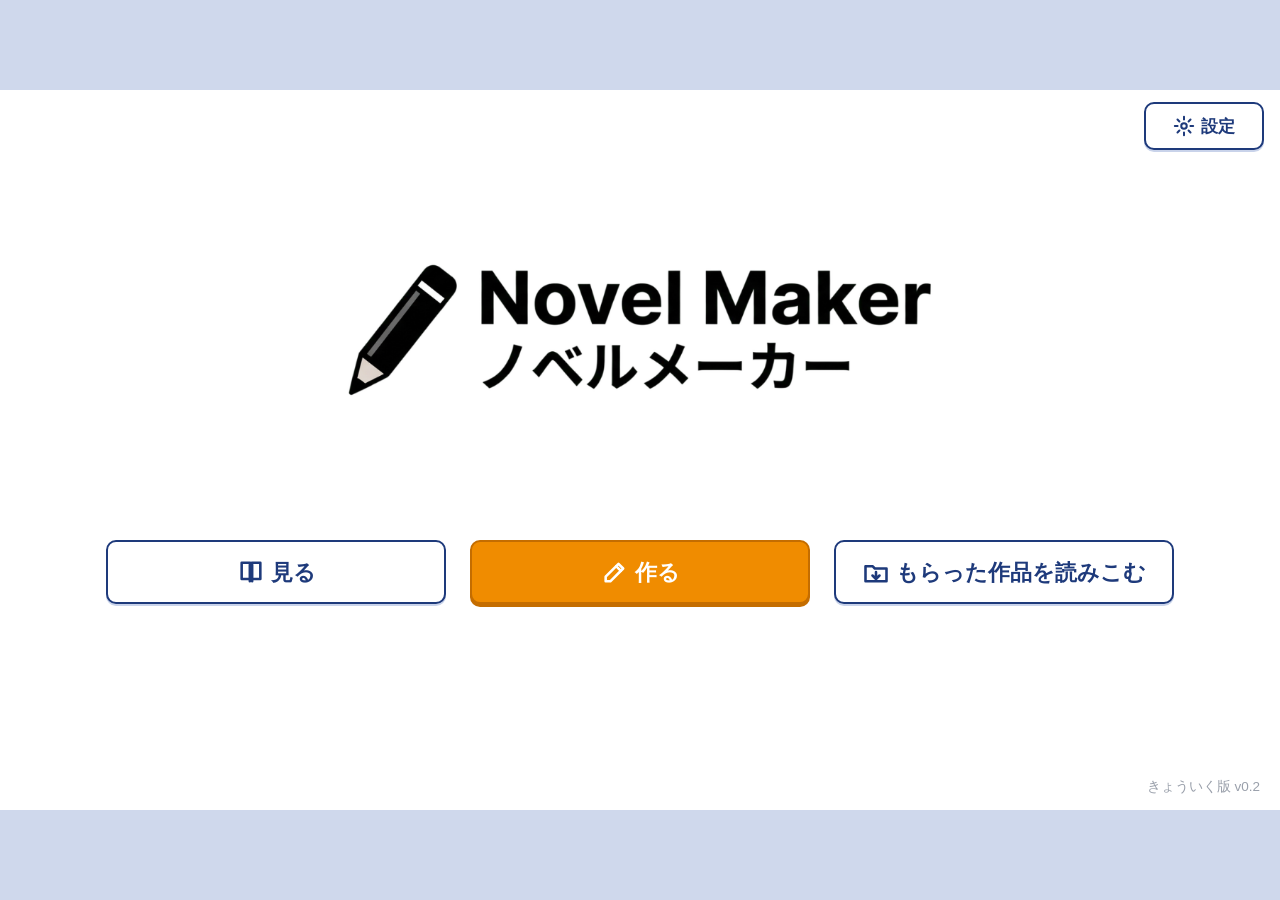
==== novel-maker-edu.html @ 4d8b8684 "サンプルから桃太郎を削除 Co-Authored-By: Claude Opus 5.5 <noreply@anthropic.com> Claude-Session: https://claude." ====
<!DOCTYPE html>
<html lang="ja">
<head>
<meta charset="utf-8">
<meta name="viewport" content="width=device-width,initial-scale=1">
<title>ノベルゲームメーカー きょういく版</title>
<style>
/* yomogi-[1]-400-normal */
@font-face {
  font-family: 'Yomogi';
  font-style: normal;
  font-display: swap;
  font-weight: 400;
  src: url([data-uri]) format('woff2');
  unicode-range: U+1f235-1f23b,U+1f240-1f248,U+1f250-1f251,U+2000b,U+20089-2008a,U+200a2,U+200a4,U+200b0,U+200f5,U+20158,U+201a2,U+20213,U+2032b,U+20371,U+20381,U+203f9,U+2044a,U+20509,U+2053f,U+205b1,U+205d6,U+20611,U+20628,U+206ec,U+2074f,U+207c8,U+20807,U+2083a,U+208b9,U+2090e,U+2097c,U+20984,U+2099d,U+20a64,U+20ad3,U+20b1d,U+20b9f,U+20bb7,U+20d45,U+20d58,U+20de1,U+20e64,U+20e6d,U+20e95,U+20f5f,U+21201,U+2123d,U+21255,U+21274,U+2127b,U+212d7,U+212e4,U+212fd,U+2131b,U+21336,U+21344,U+213c4,U+2146d-2146e,U+215d7,U+21647,U+216b4,U+21706,U+21742,U+218bd,U+219c3,U+21a1a,U+21c56,U+21d2d,U+21d45,U+21d62,U+21d78,U+21d92,U+21d9c,U+21da1,U+21db7,U+21de0,U+21e33-21e34,U+21f1e,U+21f76,U+21ffa,U+2217b,U+22218,U+2231e,U+223ad,U+22609,U+226f3,U+2285b,U+228ab,U+2298f,U+22ab8,U+22b46,U+22b4f-22b50,U+22ba6,U+22c1d,U+22c24,U+22de1,U+22e42,U+22feb,U+231b6,U+231c3-231c4,U+231f5,U+23372,U+233cc,U+233d0,U+233d2-233d3,U+233d5,U+233da,U+233df,U+233e4,U+233fe,U+2344a-2344b,U+23451,U+23465,U+234e4,U+2355a,U+23594,U+235c4,U+23638-2363a,U+23647,U+2370c,U+2371c,U+2373f,U+23763-23764,U+237e7,U+237f1,U+237ff,U+23824,U+2383d,U+23a98,U+23c7f,U+23cbe,U+23cfe,U+23d00,U+23d0e,U+23d40,U+23dd3,U+23df9-23dfa,U+23f7e,U+2404b,U+24096,U+24103,U+241c6,U+241fe,U+242ee,U+243bc,U+243d0,U+24629,U+246a5,U+247f1,U+24896,U+248e9,U+24a4d,U+24b56,U+24b6f,U+24c16,U+24d14,U+24e04,U+24e0e,U+24e37,U+24e6a,U+24e8b,U+24ff2,U+2504a,U+25055,U+25122,U+251a9,U+251cd,U+251e5,U+2521e,U+2524c,U+2542e,U+2548e,U+254d9,U+2550e,U+255a7,U+2567f,U+25771,U+257a9,U+257b4,U+25874,U+259c4,U+259cc,U+259d4,U+25ad7,U+25ae3-25ae4,U+25af1,U+25bb2,U+25c4b,U+25c64,U+25da1,U+25e2e,U+25e56,U+25e62,U+25e65,U+25ec2,U+25ed8;
}

/* yomogi-[2]-400-normal */
@font-face {
  font-family: 'Yomogi';
  font-style: normal;
  font-display: swap;
  font-weight: 400;
  src: url([data-uri]) format('woff2');
  unicode-range: U+ffd7,U+ffda-ffdc,U+ffe0-ffe2,U+ffe4,U+ffe6,U+ffe8-ffee,U+1f100-1f10c,U+1f110-1f16c,U+1f170-1f1ac,U+1f200-1f202,U+1f210-1f234;
}

/* yomogi-[3]-400-normal */
@font-face {
  font-family: 'Yomogi';
  font-style: normal;
  font-display: swap;
  font-weight: 400;
  src: url([data-uri]) format('woff2');
  unicode-range: U+fa10,U+fa12-fa6d,U+fb00-fb04,U+fe10-fe19,U+fe30-fe42,U+fe44-fe52,U+fe54-fe66,U+fe68-fe6b,U+ff02,U+ff04,U+ff07,U+ff51,U+ff5b,U+ff5d,U+ff5f-ff60,U+ff66,U+ff69,U+ff87,U+ffa1-ffbe,U+ffc2-ffc7,U+ffca-ffcf,U+ffd2-ffd6;
}

/* yomogi-[4]-400-normal */
@font-face {
  font-family: 'Yomogi';
  font-style: normal;
  font-display: swap;
  font-weight: 400;
  src: url([data-uri]) format('woff2');
  unicode-range: U+f92d-f959,U+f95b-f9f2,U+f9f4-fa0b,U+fa0e-fa0f;
}

/* yomogi-[5]-400-normal */
@font-face {
  font-family: 'Yomogi';
  font-style: normal;
  font-display: swap;
  font-weight: 400;
  src: url([data-uri]) format('woff2');
  unicode-range: U+9e8b-9e8c,U+9e8e-9e8f,U+9e91-9e92,U+9e95-9e96,U+9e98,U+9e9b,U+9e9d-9e9e,U+9ea4-9ea5,U+9ea8-9eaa,U+9eac-9eb0,U+9eb3-9eb5,U+9eb8,U+9ebc-9ebf,U+9ec3,U+9ec6,U+9ec8,U+9ecb-9ecd,U+9ecf-9ed1,U+9ed4-9ed5,U+9ed8,U+9edb-9ee0,U+9ee4-9ee5,U+9ee7-9ee8,U+9eec-9ef2,U+9ef4-9ef9,U+9efb-9eff,U+9f02-9f03,U+9f07-9f09,U+9f0e-9f12,U+9f14-9f17,U+9f19-9f1b,U+9f1f-9f22,U+9f26,U+9f2a-9f2c,U+9f2f,U+9f31-9f32,U+9f34,U+9f37,U+9f39-9f3a,U+9f3c-9f3f,U+9f41,U+9f43-9f47,U+9f4a,U+9f4e-9f50,U+9f52-9f58,U+9f5a,U+9f5d-9f61,U+9f63,U+9f66-9f6a,U+9f6c-9f73,U+9f75-9f77,U+9f7a,U+9f7d,U+9f7f,U+9f8f-9f92,U+9f94-9f97,U+9f99,U+9f9c-9fa3,U+9fa5,U+9fb4,U+9fbc-9fc2,U+9fc4,U+9fc6,U+9fcc,U+f900-f92c;
}

/* yomogi-[6]-400-normal */
@font-face {
  font-family: 'Yomogi';
  font-style: normal;
  font-display: swap;
  font-weight: 400;
  src: url([data-uri]) format('woff2');
  unicode-range: U+9c3e,U+9c41,U+9c43-9c4a,U+9c4e-9c50,U+9c52-9c54,U+9c56,U+9c58,U+9c5a-9c61,U+9c63,U+9c65,U+9c67-9c6b,U+9c6d-9c6e,U+9c70,U+9c72,U+9c75-9c78,U+9c7a-9c7c,U+9ce6-9ce7,U+9ceb-9cec,U+9cf0,U+9cf2,U+9cf6-9cf7,U+9cf9,U+9d02-9d03,U+9d06-9d09,U+9d0b,U+9d0e,U+9d11-9d12,U+9d15,U+9d17-9d18,U+9d1b-9d1f,U+9d23,U+9d26,U+9d2a-9d2c,U+9d2f-9d30,U+9d32-9d34,U+9d3a,U+9d3c-9d3f,U+9d41-9d48,U+9d4a,U+9d50-9d54,U+9d59,U+9d5d-9d65,U+9d69-9d6c,U+9d6f-9d70,U+9d72-9d73,U+9d76-9d77,U+9d7a-9d7c,U+9d7e,U+9d83-9d84,U+9d86-9d87,U+9d89-9d8a,U+9d8d-9d8e,U+9d92-9d93,U+9d95-9d9a,U+9da1,U+9da4,U+9da9-9dac,U+9dae,U+9db1-9db2,U+9db5,U+9db8-9dbd,U+9dbf-9dc4,U+9dc6-9dc7,U+9dc9-9dca,U+9dcf,U+9dd3-9dd7,U+9dd9-9dda,U+9dde-9de0,U+9de3,U+9de5-9de7,U+9de9,U+9deb,U+9ded-9df0,U+9df3-9df4,U+9df8,U+9dfd-9dfe,U+9e02,U+9e07,U+9e0a,U+9e0d-9e0e,U+9e10-9e12,U+9e15-9e16,U+9e19-9e1f,U+9e75,U+9e79-9e7d,U+9e80-9e85,U+9e87-9e88;
}

/* yomogi-[7]-400-normal */
@font-face {
  font-family: 'Yomogi';
  font-style: normal;
  font-display: swap;
  font-weight: 400;
  src: url([data-uri]) format('woff2');
  unicode-range: U+9ae5-9ae7,U+9ae9,U+9aeb-9aec,U+9aee-9aef,U+9af1-9af5,U+9af7,U+9af9-9afb,U+9afd,U+9aff-9b06,U+9b08-9b09,U+9b0b-9b0e,U+9b10,U+9b12,U+9b16,U+9b18-9b1d,U+9b1f-9b20,U+9b22-9b23,U+9b25-9b2f,U+9b32-9b35,U+9b37,U+9b39-9b3b,U+9b3d,U+9b43-9b44,U+9b48,U+9b4b-9b4f,U+9b51,U+9b55-9b58,U+9b5b,U+9b5e,U+9b61,U+9b63,U+9b65-9b66,U+9b68,U+9b6a-9b6f,U+9b72-9b79,U+9b7f-9b80,U+9b83-9b87,U+9b89-9b8b,U+9b8d,U+9b8f-9b94,U+9b96-9b97,U+9b9a,U+9b9d-9ba0,U+9ba6-9ba7,U+9ba9-9baa,U+9bac,U+9bb0-9bb2,U+9bb4,U+9bb7-9bb9,U+9bbb-9bbc,U+9bbe-9bc1,U+9bc6-9bc8,U+9bca,U+9bce-9bd2,U+9bd4,U+9bd7-9bd8,U+9bdd,U+9bdf,U+9be1-9be5,U+9be7,U+9bea-9beb,U+9bee-9bf3,U+9bf5,U+9bf7-9bfa,U+9bfd,U+9bff-9c00,U+9c02,U+9c04,U+9c06,U+9c08-9c0d,U+9c0f-9c16,U+9c18-9c1e,U+9c21-9c2a,U+9c2d-9c32,U+9c35-9c37,U+9c39-9c3a,U+9c3d;
}

/* yomogi-[8]-400-normal */
@font-face {
  font-family: 'Yomogi';
  font-style: normal;
  font-display: swap;
  font-weight: 400;
  src: url([data-uri]) format('woff2');
  unicode-range: U+98eb,U+98ed-98ee,U+98f0-98f1,U+98f3,U+98f6,U+9902,U+9907-9909,U+9911-9912,U+9914-9918,U+991a-9922,U+9924,U+9926-9927,U+992b-992c,U+992e,U+9931-9935,U+9939-993e,U+9940-9942,U+9945-9949,U+994b-994e,U+9950-9952,U+9954-9955,U+9958-9959,U+995b-995c,U+995e-9960,U+9963,U+9997-9998,U+999b,U+999d-999f,U+99a3,U+99a5-99a6,U+99a8,U+99ad-99ae,U+99b0-99b2,U+99b5,U+99b9-99ba,U+99bc-99bd,U+99bf,U+99c1,U+99c3,U+99c8-99c9,U+99d1,U+99d3-99d5,U+99d8-99df,U+99e1-99e2,U+99e7,U+99ea-99ee,U+99f0-99f2,U+99f4-99f5,U+99f8-99f9,U+99fb-99fe,U+9a01-9a05,U+9a08,U+9a0a-9a0c,U+9a0f-9a11,U+9a16,U+9a1a,U+9a1e,U+9a20,U+9a22-9a24,U+9a27,U+9a2b,U+9a2d-9a2e,U+9a31,U+9a33,U+9a35-9a38,U+9a3e,U+9a40-9a45,U+9a47,U+9a4a-9a4e,U+9a51-9a52,U+9a54-9a58,U+9a5b,U+9a5d,U+9a5f,U+9a62,U+9a64-9a65,U+9a69-9a6c,U+9aaa,U+9aac-9ab0,U+9ab2,U+9ab4-9ab7,U+9ab9,U+9abb-9ac1,U+9ac3,U+9ac6,U+9ac8,U+9ace-9ad3,U+9ad5-9ad7,U+9adb-9adc,U+9ade-9ae0,U+9ae2-9ae4;
}

/* yomogi-[9]-400-normal */
@font-face {
  font-family: 'Yomogi';
  font-style: normal;
  font-display: swap;
  font-weight: 400;
  src: url([data-uri]) format('woff2');
  unicode-range: U+971d,U+9721-9724,U+9728,U+972a,U+9730-9731,U+9733,U+9736,U+9738-9739,U+973b,U+973d-973e,U+9741-9744,U+9746-974a,U+974d-974f,U+9751,U+9755,U+9757-9758,U+975a-975c,U+9760-9761,U+9763-9764,U+9766-9768,U+976a-976b,U+976e,U+9771,U+9773,U+9776-977d,U+977f-9781,U+9785-9786,U+9789,U+978b,U+978f-9790,U+9795-9797,U+9799-979a,U+979c,U+979e-97a0,U+97a2-97a3,U+97a6,U+97a8,U+97ab-97ac,U+97ae,U+97b1-97b6,U+97b8-97ba,U+97bc,U+97be-97bf,U+97c1,U+97c3-97ce,U+97d0-97d1,U+97d4,U+97d7-97d9,U+97db-97de,U+97e0-97e1,U+97e4,U+97e6,U+97ed-97ef,U+97f1-97f2,U+97f4-97f8,U+97fa,U+9804,U+9807,U+980a,U+980c-980f,U+9814,U+9816-9817,U+9819-981a,U+981c,U+981e,U+9820-9821,U+9823-9826,U+982b,U+982e-9830,U+9832-9835,U+9837,U+9839,U+983d-983e,U+9844,U+9846-9847,U+984a-984b,U+984f,U+9851-9853,U+9856-9857,U+9859-985b,U+9862-9863,U+9865-9866,U+986a-986c,U+986f-9871,U+9873-9875,U+98aa-98ab,U+98ad-98ae,U+98b0-98b1,U+98b4,U+98b6-98b8,U+98ba-98bc,U+98bf,U+98c2-98c8,U+98cb-98cc,U+98ce,U+98dc,U+98de,U+98e0-98e1,U+98e3,U+98e5-98e7,U+98e9-98ea;
}

/* yomogi-[10]-400-normal */
@font-face {
  font-family: 'Yomogi';
  font-style: normal;
  font-display: swap;
  font-weight: 400;
  src: url([data-uri]) format('woff2');
  unicode-range: U+944a,U+944c,U+9452-9453,U+9455,U+9459-945c,U+945e-9463,U+9468,U+946a-946b,U+946d-9472,U+9475,U+9477,U+947c-947f,U+9481,U+9483-9485,U+9578-9579,U+957e-957f,U+9582,U+9584,U+9586-9588,U+958a,U+958c-958f,U+9592,U+9594,U+9596,U+9598-9599,U+959d-95a1,U+95a4,U+95a6-95a9,U+95ab-95ad,U+95b1,U+95b4,U+95b6,U+95b9-95bf,U+95c3,U+95c6,U+95c8-95cd,U+95d0-95d6,U+95d9-95da,U+95dc-95e2,U+95e4-95e6,U+95e8,U+961d-961e,U+9621-9622,U+9624-9626,U+9628,U+962c,U+962e-962f,U+9631,U+9633-9634,U+9637-963a,U+963c-963d,U+9641-9642,U+964b-964c,U+964f,U+9652,U+9654,U+9656-9658,U+965c-965f,U+9661,U+9666,U+966a,U+966c,U+966e,U+9672,U+9674,U+9677,U+967b-967c,U+967e-967f,U+9681-9684,U+9689,U+968b,U+968d,U+9691,U+9695-9698,U+969a,U+969d,U+969f,U+96a4-96aa,U+96ae-96b4,U+96b6,U+96b8-96bb,U+96bd,U+96c1,U+96c9-96cb,U+96cd-96ce,U+96d2,U+96d5-96d6,U+96d8-96da,U+96dc-96df,U+96e9,U+96ef,U+96f1,U+96f9-96fa,U+9702-9706,U+9708-9709,U+970d-970f,U+9711,U+9713-9714,U+9716,U+9719-971b;
}

/* yomogi-[11]-400-normal */
@font-face {
  font-family: 'Yomogi';
  font-style: normal;
  font-display: swap;
  font-weight: 400;
  src: url([data-uri]) format('woff2');
  unicode-range: U+92bc-92bd,U+92bf-92c3,U+92c5-92c8,U+92cb-92d0,U+92d2-92d3,U+92d5,U+92d7-92d9,U+92dc-92dd,U+92df-92e1,U+92e3-92e5,U+92e7-92ea,U+92ec,U+92ee,U+92f0,U+92f2,U+92f7-92fb,U+92ff-9300,U+9302,U+9304,U+9308,U+930d,U+930f-9311,U+9314-9315,U+9318-931a,U+931c-931f,U+9321-9325,U+9327-932b,U+932e,U+9333-9337,U+933a-933b,U+9344,U+9347-934a,U+934d,U+9350-9352,U+9354-9358,U+935a,U+935c,U+935e,U+9360,U+9364-9365,U+9367,U+9369-936d,U+936f-9371,U+9373-9374,U+9376,U+937a,U+937d-9382,U+9388,U+938a-938b,U+938d,U+938f,U+9392,U+9394-9395,U+9397-9398,U+939a-939b,U+939e,U+93a1,U+93a3-93a4,U+93a6,U+93a8-93a9,U+93ab-93ad,U+93b0,U+93b4-93b6,U+93b9-93bb,U+93c1,U+93c3-93cd,U+93d0-93d1,U+93d3,U+93d6-93d9,U+93dc-93df,U+93e2,U+93e4-93e8,U+93f1,U+93f5,U+93f7-93fb,U+93fd,U+9401-9404,U+9407-9409,U+940d-9410,U+9413-9417,U+9419-941a,U+941f,U+9421,U+942b,U+942e-942f,U+9431-9434,U+9436,U+9438,U+943a-943b,U+943d,U+943f,U+9441,U+9443-9445,U+9448;
}

/* yomogi-[12]-400-normal */
@font-face {
  font-family: 'Yomogi';
  font-style: normal;
  font-display: swap;
  font-weight: 400;
  src: url([data-uri]) format('woff2');
  unicode-range: U+9143,U+9146-914c,U+914f,U+9153,U+9156-915b,U+9161,U+9163-9165,U+9167,U+9169,U+916d,U+9172-9174,U+9179-917b,U+9181-9183,U+9185-9187,U+9189-918b,U+918e,U+9191,U+9193-9195,U+9197-9198,U+919e,U+91a1-91a2,U+91a6,U+91a8,U+91aa-91b6,U+91ba-91bd,U+91bf-91c6,U+91c9,U+91cb,U+91d0,U+91d3-91d4,U+91d6-91d7,U+91d9-91db,U+91de-91df,U+91e1,U+91e4-91e6,U+91e9-91ea,U+91ec-91f1,U+91f5-91f7,U+91f9,U+91fb-91fd,U+91ff-9201,U+9204-9207,U+9209-920a,U+920c,U+920e,U+9210-9218,U+921c-921e,U+9223-9226,U+9228-9229,U+922c,U+922e-9230,U+9233,U+9235-923a,U+923c,U+923e-9240,U+9242-9243,U+9245-924b,U+924d-9251,U+9256-925a,U+925c-925e,U+9260-9261,U+9264-9269,U+926e-9270,U+9275-9279,U+927b-927f,U+9288-928a,U+928d-928e,U+9291-9293,U+9295-9297,U+9299,U+929b-929c,U+929f-92a0,U+92a4-92a5,U+92a7-92a8,U+92ab,U+92af,U+92b2-92b3,U+92b6-92bb;
}

/* yomogi-[13]-400-normal */
@font-face {
  font-family: 'Yomogi';
  font-style: normal;
  font-display: swap;
  font-weight: 400;
  src: url([data-uri]) format('woff2');
  unicode-range: U+8f52-8f55,U+8f57-8f58,U+8f5c-8f5e,U+8f61-8f66,U+8f9c-8f9d,U+8f9f-8fa2,U+8fa4-8fa8,U+8fad-8faf,U+8fb4-8fb8,U+8fbe,U+8fc0-8fc2,U+8fc6,U+8fc8,U+8fca-8fcb,U+8fcd,U+8fd0,U+8fd2-8fd3,U+8fd5,U+8fda,U+8fe0,U+8fe2-8fe5,U+8fe8-8fea,U+8fed-8fef,U+8ff1,U+8ff4-8ff6,U+8ff8-8ffb,U+8ffe,U+9002,U+9004-9005,U+9008,U+900b-900e,U+9011,U+9013,U+9015-9016,U+9018,U+901b,U+901e,U+9021,U+9027-902a,U+902c-902d,U+902f,U+9033-9037,U+9039,U+903c,U+903e-903f,U+9041,U+9043-9044,U+9049,U+904c,U+904f-9052,U+9056,U+9058,U+905b-905e,U+9062,U+9066-9068,U+906c,U+906f-9070,U+9072,U+9074,U+9076,U+9079,U+9080-9083,U+9085,U+9087-9088,U+908b-908c,U+908e-9090,U+9095,U+9097-9099,U+909b,U+90a0-90a2,U+90a5,U+90a8,U+90af-90b6,U+90bd-90be,U+90c3-90c5,U+90c7-90c9,U+90cc,U+90d2,U+90d5,U+90d7-90d9,U+90db-90df,U+90e2,U+90e4-90e5,U+90eb,U+90ef-90f0,U+90f2,U+90f4,U+90f6,U+90fe-9100,U+9102,U+9104-9106,U+9108,U+910d,U+9110,U+9112,U+9114-911a,U+911c,U+911e,U+9120,U+9122-9123,U+9125,U+9127,U+9129,U+912d-9132,U+9134,U+9136-9137,U+9139-913a,U+913c-913d;
}

/* yomogi-[14]-400-normal */
@font-face {
  font-family: 'Yomogi';
  font-style: normal;
  font-display: swap;
  font-weight: 400;
  src: url([data-uri]) format('woff2');
  unicode-range: U+8dc0,U+8dc2,U+8dc5-8dc8,U+8dca-8dcc,U+8dce-8dcf,U+8dd1,U+8dd4-8dd7,U+8dd9-8ddb,U+8ddf,U+8de3-8de5,U+8de7,U+8dea-8dec,U+8df0-8df2,U+8df4,U+8dfc-8dfd,U+8dff,U+8e01,U+8e04-8e06,U+8e08-8e09,U+8e0b-8e0c,U+8e10-8e11,U+8e14,U+8e16,U+8e1d-8e23,U+8e26-8e27,U+8e30-8e31,U+8e33-8e39,U+8e3d,U+8e40-8e42,U+8e44,U+8e47-8e50,U+8e54-8e55,U+8e59,U+8e5b-8e64,U+8e69,U+8e6c-8e6d,U+8e6f-8e72,U+8e75-8e77,U+8e79-8e7c,U+8e81-8e85,U+8e89,U+8e8b,U+8e90-8e95,U+8e98-8e9b,U+8e9d-8e9e,U+8ea1-8ea2,U+8ea7,U+8ea9-8eaa,U+8eac-8eb1,U+8eb3,U+8eb5-8eb6,U+8eba-8ebb,U+8ebe,U+8ec0-8ec1,U+8ec3-8ec8,U+8ecb,U+8ecf,U+8ed1,U+8ed4,U+8edb-8edc,U+8ee3,U+8ee8,U+8eeb,U+8eed-8eee,U+8ef0-8ef1,U+8ef7,U+8ef9-8efc,U+8efe,U+8f00,U+8f02,U+8f05,U+8f07-8f08,U+8f0a,U+8f0f-8f10,U+8f12-8f13,U+8f15-8f19,U+8f1b-8f1c,U+8f1e-8f21,U+8f23,U+8f25-8f28,U+8f2b-8f2f,U+8f33-8f37,U+8f39-8f3b,U+8f3e,U+8f40-8f43,U+8f45-8f47,U+8f49-8f4a,U+8f4c-8f4f,U+8f51;
}

/* yomogi-[15]-400-normal */
@font-face {
  font-family: 'Yomogi';
  font-style: normal;
  font-display: swap;
  font-weight: 400;
  src: url([data-uri]) format('woff2');
  unicode-range: U+8b2d,U+8b30,U+8b37,U+8b3c,U+8b3e,U+8b41-8b46,U+8b48-8b49,U+8b4c-8b4f,U+8b51-8b54,U+8b56,U+8b59,U+8b5b,U+8b5e-8b5f,U+8b63,U+8b69,U+8b6b-8b6d,U+8b6f,U+8b71,U+8b74,U+8b76,U+8b78-8b79,U+8b7c-8b81,U+8b84-8b85,U+8b8a-8b8f,U+8b92-8b96,U+8b99-8b9a,U+8b9c-8ba0,U+8c38-8c3a,U+8c3d-8c3f,U+8c41,U+8c45,U+8c47-8c49,U+8c4b-8c4c,U+8c4e-8c51,U+8c53-8c55,U+8c57-8c59,U+8c5b,U+8c5d,U+8c62-8c64,U+8c66,U+8c68-8c69,U+8c6b-8c6d,U+8c73,U+8c75-8c76,U+8c78,U+8c7a-8c7c,U+8c7e,U+8c82,U+8c85-8c87,U+8c89-8c8b,U+8c8d-8c8e,U+8c90,U+8c92-8c94,U+8c98-8c99,U+8c9b-8c9c,U+8c9f,U+8ca4,U+8cad-8cae,U+8cb2-8cb3,U+8cb6,U+8cb9-8cba,U+8cbd,U+8cc1-8cc2,U+8cc4-8cc6,U+8cc8-8cc9,U+8ccb,U+8ccd-8ccf,U+8cd2,U+8cd5-8cd6,U+8cd9-8cda,U+8cdd,U+8ce1,U+8ce3-8ce4,U+8ce6,U+8ce8,U+8cec,U+8cef-8cf2,U+8cf4-8cf5,U+8cf7-8cf8,U+8cfa-8cfb,U+8cfd-8cff,U+8d01,U+8d03-8d04,U+8d07,U+8d09-8d0b,U+8d0d-8d10,U+8d12-8d14,U+8d16-8d17,U+8d1b-8d1d,U+8d65,U+8d67,U+8d69,U+8d6b-8d6e,U+8d71,U+8d73,U+8d76,U+8d7f,U+8d81-8d82,U+8d84,U+8d88,U+8d8d,U+8d90-8d91,U+8d95,U+8d99,U+8d9e-8da0,U+8da6,U+8da8,U+8dab-8dac,U+8daf,U+8db2,U+8db5,U+8db7,U+8db9-8dbc,U+8dbe;
}

/* yomogi-[16]-400-normal */
@font-face {
  font-family: 'Yomogi';
  font-style: normal;
  font-display: swap;
  font-weight: 400;
  src: url([data-uri]) format('woff2');
  unicode-range: U+8973-8975,U+8977,U+897a-897e,U+8980,U+8983,U+8988-898a,U+898d,U+8990,U+8993-8995,U+8998,U+899b-899c,U+899f-89a1,U+89a5-89a6,U+89a9,U+89ac,U+89af-89b0,U+89b2,U+89b4-89b7,U+89ba,U+89bc-89bd,U+89bf-89c1,U+89d4-89d8,U+89da,U+89dc-89dd,U+89e5,U+89e7,U+89e9,U+89eb,U+89ed,U+89f1,U+89f3-89f4,U+89f6,U+89f8-89f9,U+89fd,U+89ff,U+8a01,U+8a04-8a05,U+8a07,U+8a0c,U+8a0f-8a12,U+8a14-8a16,U+8a1b,U+8a1d-8a1e,U+8a20-8a22,U+8a24-8a26,U+8a2b-8a2c,U+8a2f,U+8a35-8a37,U+8a3b,U+8a3d-8a3e,U+8a40-8a41,U+8a43,U+8a45-8a49,U+8a4d-8a4e,U+8a51-8a54,U+8a56-8a58,U+8a5b-8a5d,U+8a61-8a62,U+8a65,U+8a67,U+8a6c-8a6d,U+8a75-8a77,U+8a79-8a7c,U+8a7e-8a80,U+8a82-8a86,U+8a8b,U+8a8f-8a92,U+8a96-8a97,U+8a99-8a9a,U+8a9f,U+8aa1,U+8aa3,U+8aa5-8aaa,U+8aae-8aaf,U+8ab3,U+8ab6-8ab7,U+8abb-8abc,U+8abe,U+8ac2-8ac4,U+8ac6,U+8ac8-8aca,U+8acc-8acd,U+8ad0-8ad1,U+8ad3-8ad5,U+8ad7,U+8ada-8ae2,U+8ae4,U+8ae7,U+8aeb-8aec,U+8aee,U+8af0-8af1,U+8af3-8af7,U+8afa,U+8afc,U+8aff,U+8b01-8b02,U+8b04-8b07,U+8b0a-8b0d,U+8b0f-8b11,U+8b14,U+8b16,U+8b1a,U+8b1c,U+8b1e-8b20,U+8b26,U+8b28,U+8b2b-8b2c;
}

/* yomogi-[17]-400-normal */
@font-face {
  font-family: 'Yomogi';
  font-style: normal;
  font-display: swap;
  font-weight: 400;
  src: url([data-uri]) format('woff2');
  unicode-range: U+87e2-87e6,U+87ea-87ed,U+87ef,U+87f1,U+87f3,U+87f5-87f8,U+87fa-87fb,U+87fe-87ff,U+8801,U+8803,U+8805-8807,U+8809-880b,U+880d-8816,U+8818-881c,U+881e-881f,U+8821-8822,U+8827-8828,U+882d-882e,U+8830-8832,U+8835-8836,U+8839-883c,U+8841-8845,U+8848-884b,U+884d-884e,U+8851-8852,U+8855-8856,U+8858-885a,U+885c,U+885e-8860,U+8862,U+8864,U+8869,U+886b,U+886e-886f,U+8871-8872,U+8875,U+8877,U+8879,U+887b,U+887d-887e,U+8880-8882,U+8888,U+888d,U+8892,U+8897-889c,U+889e-88a0,U+88a2,U+88a4,U+88a8,U+88aa,U+88ae,U+88b0-88b1,U+88b5,U+88b7,U+88ba,U+88bc-88c0,U+88c3-88c4,U+88c6,U+88ca-88ce,U+88d1-88d4,U+88d8-88d9,U+88db,U+88dd-88e1,U+88e7-88e8,U+88ef-88f2,U+88f4-88f5,U+88f7,U+88f9,U+88fc,U+8901-8902,U+8904,U+8906,U+890a,U+890c-890f,U+8913,U+8915-8916,U+8918-891a,U+891c-891e,U+8920,U+8925-8928,U+892a-892b,U+8930-8932,U+8935-893b,U+893e,U+8940-8946,U+8949,U+894c-894d,U+894f,U+8952,U+8956-8957,U+895a-895c,U+895e,U+8960-8964,U+8966,U+896a-896b,U+896d-8970;
}

/* yomogi-[18]-400-normal */
@font-face {
  font-family: 'Yomogi';
  font-style: normal;
  font-display: swap;
  font-weight: 400;
  src: url([data-uri]) format('woff2');
  unicode-range: U+8655-8659,U+865b,U+865d-8664,U+8667,U+8669,U+866c,U+866f,U+8671,U+8675-8677,U+867a-867b,U+867d,U+8687-8689,U+868b-868d,U+8691,U+8693,U+8695-8696,U+8698,U+869a,U+869c-869d,U+86a1,U+86a3-86a4,U+86a6-86ab,U+86ad,U+86af-86b1,U+86b3-86b9,U+86bf-86c1,U+86c3-86c6,U+86c9,U+86cb,U+86ce,U+86d1-86d2,U+86d4-86d5,U+86d7,U+86da,U+86dc,U+86de-86e0,U+86e3-86e7,U+86e9,U+86ec-86ed,U+86ef,U+86f8-86fe,U+8700,U+8703-870b,U+870d-8714,U+8719-871a,U+871e-871f,U+8721-8723,U+8725,U+8728-8729,U+872e-872f,U+8731-8732,U+8734,U+8737,U+8739-8740,U+8743,U+8745,U+8749,U+874b-874e,U+8751,U+8753,U+8755,U+8757-8759,U+875d,U+875f-8761,U+8763-8766,U+8768,U+876a,U+876e-876f,U+8771-8772,U+8774,U+8778,U+877b-877c,U+877f,U+8782-8789,U+878b-878c,U+878e,U+8790,U+8793,U+8795,U+8797-8799,U+879e-87a0,U+87a2-87a3,U+87a7,U+87ab-87af,U+87b1,U+87b3,U+87b5,U+87bb,U+87bd-87c1,U+87c4,U+87c6-87cb,U+87ce,U+87d0,U+87d2,U+87d5-87d6,U+87d9-87da,U+87dc,U+87df-87e0;
}

/* yomogi-[19]-400-normal */
@font-face {
  font-family: 'Yomogi';
  font-style: normal;
  font-display: swap;
  font-weight: 400;
  src: url([data-uri]) format('woff2');
  unicode-range: U+84b4,U+84b9-84bb,U+84bd-84c2,U+84c6-84ca,U+84cc-84d1,U+84d3,U+84d6,U+84d9-84da,U+84dc,U+84e7,U+84ea,U+84ec,U+84ef-84f2,U+84f4,U+84f7,U+84fa-84fd,U+84ff-8500,U+8502-8503,U+8506-8507,U+850c,U+850e,U+8510,U+8514-8515,U+8517-8518,U+851a-851c,U+851e-851f,U+8521-8525,U+8527,U+852a-852c,U+852f,U+8532-8534,U+8536,U+853e-8541,U+8543,U+8546,U+8548,U+854a-854b,U+854f-8553,U+8555-855a,U+855c-8564,U+8569-856b,U+856d,U+856f,U+8577,U+8579-857b,U+857d-8581,U+8585-8586,U+8588-858c,U+858f-8591,U+8593,U+8597-8598,U+859b-859d,U+859f-85a0,U+85a2,U+85a4-85a5,U+85a7-85a8,U+85ad-85b0,U+85b4,U+85b6-85ba,U+85bc-85bf,U+85c1-85c2,U+85c7,U+85c9-85cb,U+85ce-85d0,U+85d5,U+85d8-85da,U+85dc,U+85df-85e1,U+85e5-85e6,U+85e8,U+85ed,U+85f3-85f4,U+85f6-85f7,U+85f9-85fa,U+85fc,U+85fe-8600,U+8602,U+8604-8606,U+860a-860b,U+860d-860e,U+8610-8613,U+8616-861b,U+861e,U+8621-8622,U+8624,U+8627,U+8629,U+862f-8630,U+8636,U+8638-863a,U+863c-863d,U+863f-8642,U+8646,U+864d,U+8652-8654;
}

/* yomogi-[20]-400-normal */
@font-face {
  font-family: 'Yomogi';
  font-style: normal;
  font-display: swap;
  font-weight: 400;
  src: url([data-uri]) format('woff2');
  unicode-range: U+82e8,U+82ea,U+82ed,U+82ef,U+82f3-82f4,U+82f6-82f7,U+82f9,U+82fb,U+82fd-82fe,U+8300-8301,U+8303,U+8306-8308,U+830a-830c,U+8316-8318,U+831b,U+831d-831f,U+8321-8323,U+832b-8335,U+8337,U+833a,U+833c-833d,U+8340,U+8342-8347,U+834a,U+834d-8351,U+8353-8357,U+835a,U+8362-8363,U+8370,U+8373,U+8375,U+8378,U+837c-837d,U+837f-8380,U+8382,U+8384-8387,U+838a,U+838d-838e,U+8392-8396,U+8398-83a0,U+83a2,U+83a6-83ad,U+83b1,U+83b5,U+83bd-83c1,U+83c7,U+83c9,U+83ce-83d1,U+83d4,U+83d6,U+83d8,U+83dd,U+83df-83e1,U+83e5,U+83e8,U+83ea-83eb,U+83f0,U+83f2,U+83f4,U+83f6-83f9,U+83fb-83fd,U+8401,U+8403-8404,U+8406-8407,U+840a-840b,U+840d,U+840f,U+8411,U+8413,U+8415,U+8417,U+8419,U+8420,U+8422,U+842a,U+842f,U+8431,U+8435,U+8438-8439,U+843c,U+8445-8448,U+844a,U+844d-844f,U+8451-8452,U+8456,U+8458-845a,U+845c,U+845f-8462,U+8464-8467,U+8469-846b,U+846d-8470,U+8473-8474,U+8476-847a,U+847c-847d,U+8481-8482,U+8484-8485,U+848b,U+8490,U+8492-8493,U+8495,U+8497,U+849c,U+849e-849f,U+84a1,U+84a6,U+84a8-84aa,U+84ad,U+84af,U+84b1;
}

/* yomogi-[21]-400-normal */
@font-face {
  font-family: 'Yomogi';
  font-style: normal;
  font-display: swap;
  font-weight: 400;
  src: url([data-uri]) format('woff2');
  unicode-range: U+814a,U+814c,U+8151-8153,U+8157,U+815f-8161,U+8165-8169,U+816d-816f,U+8171,U+8173-8174,U+8177,U+8180-8186,U+8188,U+818a-818b,U+818e,U+8190,U+8193,U+8195-8196,U+8198,U+819b,U+819e,U+81a0,U+81a2,U+81a4,U+81a9,U+81ae,U+81b0,U+81b2,U+81b4-81b5,U+81b8,U+81ba-81bb,U+81bd-81be,U+81c0-81c3,U+81c5-81c6,U+81c8-81cb,U+81cd-81cf,U+81d1,U+81d5-81db,U+81dd-81e1,U+81e4-81e5,U+81e7,U+81eb-81ec,U+81ef-81f2,U+81f5-81f6,U+81f8-81fb,U+81fd-8205,U+8209-820b,U+820d,U+820f,U+8212-8214,U+8216,U+8219-821d,U+8221-8222,U+8228-8229,U+822b,U+822e,U+8232-8235,U+8237-8238,U+823a,U+823c,U+8240,U+8243-8246,U+8249,U+824b,U+824e-824f,U+8251,U+8256-825a,U+825c-825d,U+825f-8260,U+8262-8264,U+8267-8268,U+826a-826b,U+826d-826e,U+8271,U+8274,U+8277,U+8279,U+827b,U+827d-8281,U+8283-8284,U+8287,U+8289-828a,U+828d-828e,U+8291-8294,U+8296,U+8298-829b,U+829f-82a1,U+82a3-82a4,U+82a7-82ac,U+82ae,U+82b0,U+82b2,U+82b4,U+82b7,U+82ba-82bc,U+82be-82bf,U+82c5-82c6,U+82d0,U+82d2-82d3,U+82d5,U+82d9-82da,U+82dc,U+82de-82e4,U+82e7;
}

/* yomogi-[22]-400-normal */
@font-face {
  font-family: 'Yomogi';
  font-style: normal;
  font-display: swap;
  font-weight: 400;
  src: url([data-uri]) format('woff2');
  unicode-range: U+7f77-7f79,U+7f7d-7f80,U+7f82-7f83,U+7f86-7f88,U+7f8b-7f8d,U+7f8f-7f91,U+7f94,U+7f96-7f97,U+7f9a,U+7f9c-7f9d,U+7fa1-7fa3,U+7fa6,U+7faa,U+7fad-7faf,U+7fb2,U+7fb4,U+7fb6,U+7fb8-7fb9,U+7fbc,U+7fbf-7fc0,U+7fc3,U+7fc5-7fc6,U+7fc8,U+7fca,U+7fce-7fcf,U+7fd5,U+7fdb,U+7fdf,U+7fe1,U+7fe3,U+7fe5-7fe6,U+7fe8-7fe9,U+7feb-7fec,U+7fee-7ff0,U+7ff2-7ff3,U+7ff9-7ffa,U+7ffd-7fff,U+8002,U+8004,U+8006-8008,U+800a-800f,U+8011-8014,U+8016,U+8018-8019,U+801c-8021,U+8024,U+8026,U+8028,U+802c,U+802e,U+8030,U+8034-8035,U+8037,U+8039-8040,U+8043-8044,U+8046,U+804a,U+8052,U+8058,U+805a,U+805f-8060,U+8062,U+8064,U+8066,U+8068,U+806d,U+806f-8073,U+8075-8076,U+8079,U+807b,U+807d-8081,U+8084-8088,U+808b,U+808e,U+8093,U+8099-809a,U+809c,U+809e,U+80a4,U+80a6-80a7,U+80ab-80ad,U+80b1,U+80b8-80b9,U+80c4-80c5,U+80c8,U+80ca,U+80cd,U+80cf,U+80d2,U+80d4-80db,U+80dd,U+80e0,U+80e4-80e6,U+80ed-80f3,U+80f5-80f7,U+80f9-80fc,U+80fe,U+8101,U+8103,U+8109,U+810b,U+810d,U+8116-8118,U+811b-811c,U+811e,U+8120,U+8123-8124,U+8127,U+8129,U+812b-812c,U+812f-8130,U+8135,U+8139-813a,U+813c-813e,U+8141,U+8145-8147;
}

/* yomogi-[23]-400-normal */
@font-face {
  font-family: 'Yomogi';
  font-style: normal;
  font-display: swap;
  font-weight: 400;
  src: url([data-uri]) format('woff2');
  unicode-range: U+7d57,U+7d59-7d5d,U+7d63,U+7d65,U+7d67,U+7d6a,U+7d6e,U+7d70,U+7d72-7d73,U+7d78,U+7d7a-7d7b,U+7d7d,U+7d7f,U+7d81-7d83,U+7d85-7d86,U+7d88-7d89,U+7d8b-7d8d,U+7d8f,U+7d91,U+7d93,U+7d96-7d97,U+7d9b-7da0,U+7da2-7da3,U+7da6-7da7,U+7daa-7dac,U+7dae-7db0,U+7db3,U+7db5-7db9,U+7dbd,U+7dc0,U+7dc2-7dc7,U+7dcc-7dce,U+7dd0,U+7dd5-7dd9,U+7ddc-7dde,U+7de1-7de6,U+7dea-7ded,U+7df1-7df2,U+7df5-7df6,U+7df9-7dfa,U+7e00,U+7e05,U+7e08-7e0b,U+7e10-7e12,U+7e15,U+7e17,U+7e1c-7e1d,U+7e1f-7e23,U+7e27-7e28,U+7e2c-7e2d,U+7e2f,U+7e31-7e33,U+7e35-7e37,U+7e39-7e3b,U+7e3d,U+7e3f,U+7e43-7e48,U+7e4e,U+7e50,U+7e52,U+7e56,U+7e58-7e5a,U+7e5d-7e5f,U+7e61-7e62,U+7e65-7e67,U+7e69-7e6b,U+7e6d-7e6f,U+7e73,U+7e75,U+7e78-7e79,U+7e7b-7e7f,U+7e81-7e83,U+7e86-7e8a,U+7e8c-7e8e,U+7e90-7e96,U+7e98,U+7e9a-7e9f,U+7f38,U+7f3a-7f3f,U+7f43-7f45,U+7f47,U+7f4c-7f50,U+7f52-7f55,U+7f58,U+7f5b-7f5d,U+7f5f,U+7f61,U+7f63-7f69,U+7f6b,U+7f6d,U+7f71;
}

/* yomogi-[24]-400-normal */
@font-face {
  font-family: 'Yomogi';
  font-style: normal;
  font-display: swap;
  font-weight: 400;
  src: url([data-uri]) format('woff2');
  unicode-range: U+7bc8,U+7bca-7bcc,U+7bcf,U+7bd4,U+7bd6-7bd7,U+7bd9-7bdb,U+7bdd,U+7be5-7be6,U+7be8-7bea,U+7bf0,U+7bf2-7bfa,U+7bfc,U+7bfe,U+7c00-7c04,U+7c06-7c07,U+7c09,U+7c0b-7c0f,U+7c11-7c14,U+7c17,U+7c19,U+7c1b,U+7c1e-7c20,U+7c23,U+7c25-7c28,U+7c2a-7c2c,U+7c2f,U+7c31,U+7c33-7c34,U+7c36-7c3a,U+7c3d-7c3e,U+7c40,U+7c42-7c43,U+7c45-7c46,U+7c4a,U+7c4c,U+7c4f-7c5f,U+7c61,U+7c63-7c65,U+7c67,U+7c69,U+7c6c-7c70,U+7c72,U+7c75,U+7c79,U+7c7b-7c7e,U+7c81-7c83,U+7c86-7c87,U+7c8d,U+7c8f-7c90,U+7c94,U+7c9e,U+7ca0-7ca2,U+7ca4-7ca6,U+7ca8,U+7cab,U+7cad-7cae,U+7cb0-7cb3,U+7cb6-7cb7,U+7cb9-7cbd,U+7cbf-7cc0,U+7cc2,U+7cc4-7cc5,U+7cc7-7cca,U+7ccd-7ccf,U+7cd2-7cd5,U+7cd7-7cda,U+7cdc-7cdd,U+7cdf-7ce0,U+7ce2,U+7ce6,U+7ce9,U+7ceb,U+7cef,U+7cf2,U+7cf4-7cf6,U+7cf9-7cfa,U+7cfe,U+7d02-7d03,U+7d06-7d0a,U+7d0f,U+7d11-7d13,U+7d15-7d16,U+7d1c-7d1e,U+7d23,U+7d26,U+7d2a,U+7d2c-7d2e,U+7d31-7d32,U+7d35,U+7d3c-7d41,U+7d43,U+7d45,U+7d47-7d48,U+7d4b,U+7d4d-7d4f,U+7d51,U+7d53,U+7d55-7d56;
}

/* yomogi-[25]-400-normal */
@font-face {
  font-family: 'Yomogi';
  font-style: normal;
  font-display: swap;
  font-weight: 400;
  src: url([data-uri]) format('woff2');
  unicode-range: U+7a17-7a19,U+7a1b,U+7a1e-7a21,U+7a27,U+7a2b,U+7a2d,U+7a2f-7a31,U+7a34-7a35,U+7a37-7a3b,U+7a3e,U+7a43-7a49,U+7a4c,U+7a4e,U+7a50,U+7a55-7a57,U+7a59,U+7a5c-7a5d,U+7a5f-7a63,U+7a65,U+7a67,U+7a69-7a6a,U+7a6d,U+7a70,U+7a75,U+7a78-7a79,U+7a7d-7a7e,U+7a80,U+7a82,U+7a84-7a86,U+7a88,U+7a8a-7a8b,U+7a90-7a91,U+7a94-7a98,U+7a9e,U+7aa0,U+7aa3,U+7aa9,U+7aac,U+7ab0,U+7ab3,U+7ab5-7ab6,U+7ab9-7abf,U+7ac3,U+7ac5-7aca,U+7acc-7acf,U+7ad1-7ad3,U+7ad5,U+7ada-7adb,U+7add,U+7adf,U+7ae1-7ae2,U+7ae6-7aed,U+7af0-7af1,U+7af4,U+7af8,U+7afa-7afb,U+7afd-7afe,U+7b02,U+7b04,U+7b06-7b08,U+7b0a-7b0b,U+7b0f,U+7b12,U+7b14,U+7b18-7b19,U+7b1e-7b1f,U+7b23,U+7b25,U+7b27-7b2b,U+7b2d-7b31,U+7b33-7b36,U+7b3b,U+7b3d,U+7b3f-7b41,U+7b45,U+7b47,U+7b4c-7b50,U+7b53,U+7b55,U+7b5d,U+7b60,U+7b64-7b66,U+7b69-7b6a,U+7b6c-7b75,U+7b77,U+7b79-7b7a,U+7b7f,U+7b84,U+7b86,U+7b89,U+7b8d-7b92,U+7b96,U+7b98-7ba0,U+7ba5,U+7bac-7bad,U+7baf-7bb0,U+7bb2,U+7bb4-7bb6,U+7bba-7bbd,U+7bc1-7bc2,U+7bc5-7bc6;
}

/* yomogi-[26]-400-normal */
@font-face {
  font-family: 'Yomogi';
  font-style: normal;
  font-display: swap;
  font-weight: 400;
  src: url([data-uri]) format('woff2');
  unicode-range: U+7851-7852,U+785c,U+785e,U+7860-7861,U+7863-7864,U+7868,U+786a,U+786e-786f,U+7872,U+7874,U+787a,U+787c,U+787e,U+7886-7887,U+788a,U+788c-788f,U+7893-7895,U+7898,U+789a,U+789d-789f,U+78a1,U+78a3-78a4,U+78a8-78aa,U+78ac-78ad,U+78af-78b3,U+78b5,U+78bb-78bf,U+78c5-78cc,U+78ce,U+78d1-78d6,U+78da-78db,U+78df-78e1,U+78e4,U+78e6-78e7,U+78ea,U+78ec,U+78f2-78f4,U+78f6-78f7,U+78f9-78fb,U+78fd-7901,U+7906-7907,U+790c,U+7910-7912,U+7919-791c,U+791e-7920,U+7925-792e,U+7930-7931,U+7934-7935,U+793b,U+793d,U+793f,U+7941-7942,U+7944-7946,U+794a-794b,U+794f,U+7951,U+7954-7955,U+7957-7958,U+795a-795c,U+795f-7960,U+7962,U+7967,U+7969,U+796b,U+7972,U+7977,U+7979-797c,U+797e-7980,U+798a-798e,U+7991,U+7993-7996,U+7998,U+799b-799d,U+79a1,U+79a6-79ab,U+79ae-79b1,U+79b3-79b4,U+79b8-79bb,U+79bd-79be,U+79c2,U+79c4,U+79c7-79ca,U+79cc-79cd,U+79cf,U+79d4-79d6,U+79da,U+79dd-79e3,U+79e5,U+79e7,U+79ea-79ed,U+79f1,U+79f8,U+79fc,U+7a02-7a03,U+7a05,U+7a07-7a0a,U+7a0c-7a0d,U+7a11,U+7a15;
}

/* yomogi-[27]-400-normal */
@font-face {
  font-family: 'Yomogi';
  font-style: normal;
  font-display: swap;
  font-weight: 400;
  src: url([data-uri]) format('woff2');
  unicode-range: U+768c-768e,U+7690,U+7693,U+7695-7696,U+7699-76a8,U+76aa,U+76ad,U+76af-76b0,U+76b4,U+76b6-76ba,U+76bd,U+76c1-76c3,U+76c5,U+76c8-76c9,U+76cb-76ce,U+76d2,U+76d4,U+76d6,U+76d9,U+76dc,U+76de,U+76e0-76e1,U+76e5-76e8,U+76ea-76ec,U+76f0-76f1,U+76f6,U+76f9,U+76fb-76fc,U+7700,U+7704,U+7706-7708,U+770a,U+770e,U+7712,U+7714-7715,U+7717,U+7719-771c,U+7722,U+7724-7726,U+7728,U+772d-772f,U+7734-7739,U+773d-773e,U+7742,U+7745-7747,U+774a,U+774d-774f,U+7752,U+7756-7758,U+775a-775c,U+775e-7760,U+7762,U+7764-7765,U+7767,U+776a-776c,U+7770,U+7772-7774,U+7779-777a,U+777c-7780,U+7784,U+778b-778e,U+7794-7796,U+779a,U+779e-77a0,U+77a2,U+77a4-77a5,U+77a7,U+77a9-77aa,U+77ae-77b1,U+77b5-77b7,U+77b9,U+77bb-77bf,U+77c3,U+77c7,U+77c9,U+77cd,U+77d1-77d2,U+77d5,U+77d7,U+77d9-77da,U+77dc,U+77de-77e0,U+77e3-77e4,U+77e6-77e7,U+77e9-77ea,U+77ec,U+77ee,U+77f0-77f1,U+77f4,U+77f8,U+77fb-77fc,U+7805-7806,U+7809,U+780c-780e,U+7811-7812,U+7819,U+781d,U+7820-7823,U+7826-7827,U+782c-782e,U+7830,U+7835,U+7837,U+783a,U+783f,U+7843-7845,U+7847-7848,U+784c,U+784e-784f;
}

/* yomogi-[28]-400-normal */
@font-face {
  font-family: 'Yomogi';
  font-style: normal;
  font-display: swap;
  font-weight: 400;
  src: url([data-uri]) format('woff2');
  unicode-range: U+7511-7513,U+7515-7517,U+751c,U+751e,U+7520-7522,U+7524,U+7526-7527,U+7529-752c,U+752f,U+7536,U+7538-7539,U+753c-7540,U+7543-7544,U+7546-754b,U+754d-7550,U+7552,U+7557,U+755a-755b,U+755d-755f,U+7561-7562,U+7564,U+7566-7567,U+7569,U+756b-756d,U+756f,U+7571-7572,U+7574-757e,U+7581-7582,U+7585-7587,U+7589-758c,U+758f-7590,U+7592-7595,U+7599-759a,U+759c-759d,U+75a2-75a5,U+75b0-75b1,U+75b3-75b5,U+75b7-75b8,U+75ba,U+75bd,U+75bf-75c4,U+75c6,U+75ca,U+75cc-75cf,U+75d3-75d4,U+75d7-75d8,U+75dc-75e1,U+75e3-75e4,U+75e7,U+75ec,U+75ee-75f3,U+75f9,U+75fc,U+75fe-7604,U+7607-760c,U+760f,U+7612-7613,U+7615-7616,U+7618-7619,U+761b-7629,U+762d,U+7630,U+7632-7635,U+7638-763c,U+7640-7641,U+7643-764b,U+764e,U+7655,U+7658-7659,U+765c,U+765f,U+7661-7662,U+7664-7665,U+7667-766a,U+766c-7672,U+7674,U+7676,U+7678,U+7680-7683,U+7685,U+7688,U+768b;
}

/* yomogi-[29]-400-normal */
@font-face {
  font-family: 'Yomogi';
  font-style: normal;
  font-display: swap;
  font-weight: 400;
  src: url([data-uri]) format('woff2');
  unicode-range: U+736c,U+736e-7371,U+7375,U+7377-737c,U+7380-7381,U+7383,U+7385-7386,U+738a,U+738e,U+7390,U+7393-7398,U+739c,U+739e-73a0,U+73a2,U+73a5-73a6,U+73a8,U+73aa-73ab,U+73ad,U+73b3,U+73b5,U+73b7,U+73b9-73bd,U+73bf,U+73c5-73c6,U+73c9-73cc,U+73ce-73cf,U+73d2-73d3,U+73d6,U+73d9,U+73dd-73de,U+73e1,U+73e3-73e7,U+73e9-73ea,U+73ee,U+73f1,U+73f4-73f5,U+73f7-73fb,U+73fd,U+73ff-7401,U+7404-7405,U+7407,U+740a,U+7411,U+7413,U+741a-741b,U+7421,U+7424,U+7426,U+7428-7431,U+7433,U+7439-743a,U+743f-7441,U+7443-7444,U+7446-7447,U+744b,U+744d,U+7451-7453,U+7455,U+7457,U+7459-745a,U+745c-745d,U+745f,U+7462-7464,U+7466-746b,U+746d-7473,U+7476,U+747e,U+7480-7481,U+7485-7489,U+748b,U+748f-7492,U+7497-749a,U+749c,U+749e-74a3,U+74a5-74a6,U+74a8-74ab,U+74ae-74af,U+74b1-74b2,U+74b5,U+74b9-74bb,U+74bd,U+74bf,U+74c8-74ca,U+74cc,U+74cf-74d0,U+74d3-74d4,U+74d6,U+74d8,U+74da-74db,U+74de-74e0,U+74e3-74e4,U+74e7-74eb,U+74ee-74f2,U+74f4,U+74f7-74f8,U+74fa-74fc,U+74ff,U+7501,U+7503-7506,U+750c-750e;
}

/* yomogi-[30]-400-normal */
@font-face {
  font-family: 'Yomogi';
  font-style: normal;
  font-display: swap;
  font-weight: 400;
  src: url([data-uri]) format('woff2');
  unicode-range: U+7166,U+7168,U+716c,U+7179,U+7180,U+7184-7185,U+7187-7188,U+718c,U+718f,U+7192,U+7194-7196,U+7199-719b,U+71a0,U+71a2,U+71a8,U+71ac,U+71ae-71b0,U+71b2-71b3,U+71b9-71ba,U+71be-71c1,U+71c4,U+71c9,U+71cb-71cc,U+71ce,U+71d0,U+71d2-71d4,U+71d6-71d7,U+71d9-71da,U+71dc,U+71df-71e0,U+71e6-71e7,U+71ec-71ee,U+71f4-71f5,U+71f8-71f9,U+71fc,U+71fe-7200,U+7207-7209,U+720d,U+7210,U+7213,U+7215,U+7217,U+721a,U+721d,U+721f,U+7224,U+7228,U+722b,U+722d,U+722f-7230,U+7232,U+7234,U+7238-7239,U+723b-723c,U+723e-7243,U+7245-7246,U+724b,U+724e-7250,U+7252-7253,U+7255-7258,U+725a,U+725c,U+725e,U+7260,U+7263,U+7268,U+726b,U+726e-726f,U+7271,U+7274,U+7277-7278,U+727b-727c,U+727e-7282,U+7284,U+7287,U+7289,U+728d-728e,U+7292-7293,U+7296,U+729b,U+72a2,U+72a7-72a8,U+72ad-72ae,U+72b0-72b2,U+72b4,U+72b9,U+72be,U+72c0-72c1,U+72c3-72c4,U+72c6-72c7,U+72c9,U+72cc,U+72ce,U+72d2,U+72d5-72d6,U+72d8,U+72df-72e2,U+72e5,U+72f3-72f4,U+72f7,U+72f9-72fb,U+72fd-72fe,U+7302,U+7304-7305,U+7307,U+730a-730b,U+730d,U+7312-7313,U+7316-7319,U+731c-731e,U+7322,U+7324,U+7327-7329,U+732c,U+732f,U+7331-7337,U+7339-733b,U+733d-733e,U+7343,U+734d-7350,U+7352,U+7356-7358,U+735d-7360,U+7366-736b;
}

/* yomogi-[31]-400-normal */
@font-face {
  font-family: 'Yomogi';
  font-style: normal;
  font-display: swap;
  font-weight: 400;
  src: url([data-uri]) format('woff2');
  unicode-range: U+6f58-6f5b,U+6f5d-6f5e,U+6f60-6f62,U+6f66,U+6f68,U+6f6c-6f6d,U+6f6f,U+6f74,U+6f78,U+6f7a,U+6f7c-6f7e,U+6f80,U+6f82-6f83,U+6f86-6f88,U+6f8b-6f8e,U+6f90-6f94,U+6f96-6f98,U+6f9a,U+6f9d,U+6f9f-6fa1,U+6fa3,U+6fa5-6fa8,U+6fae-6fb1,U+6fb3,U+6fb5-6fb7,U+6fb9,U+6fbc,U+6fbe,U+6fc2,U+6fc5-6fca,U+6fd4-6fd5,U+6fd8,U+6fda-6fdb,U+6fde-6fe0,U+6fe4,U+6fe8-6fe9,U+6feb-6fec,U+6fee,U+6ff0,U+6ff3,U+6ff5-6ff6,U+6ff9-6ffa,U+6ffc-6ffe,U+7000-7001,U+7005-7007,U+7009-700b,U+700d,U+700f,U+7011,U+7015,U+7017-7018,U+701a-701b,U+701d-7020,U+7023,U+7026,U+7028,U+702f-7030,U+7032,U+7034,U+7037,U+7039-703a,U+703c,U+703e,U+7043-7044,U+7047-704c,U+704e,U+7051,U+7054-7055,U+705d-705e,U+7064-7065,U+7069,U+706c,U+706e,U+7075-7076,U+707e,U+7081,U+7085-7086,U+7094-7098,U+709b,U+709f,U+70a4,U+70ab-70ac,U+70ae-70b1,U+70b3-70b4,U+70b7,U+70bb,U+70ca-70cb,U+70d1,U+70d3-70d6,U+70d8-70d9,U+70dc-70dd,U+70df,U+70e4,U+70ec,U+70f1,U+70fa,U+70fd,U+7103-7108,U+710b-710c,U+710f,U+7114,U+7119,U+711c,U+711e,U+7120,U+712b,U+712d-7131,U+7138,U+7141,U+7145-7147,U+7149-714b,U+7150-7153,U+7155-7157,U+715a,U+715c,U+715e,U+7160,U+7162,U+7164-7165;
}

/* yomogi-[32]-400-normal */
@font-face {
  font-family: 'Yomogi';
  font-style: normal;
  font-display: swap;
  font-weight: 400;
  src: url([data-uri]) format('woff2');
  unicode-range: U+6d7c,U+6d80-6d82,U+6d85,U+6d87,U+6d89-6d8a,U+6d8c-6d8e,U+6d91-6d98,U+6d9c,U+6daa-6dac,U+6dae,U+6db4-6db5,U+6db7-6db9,U+6dbd,U+6dbf,U+6dc2,U+6dc4-6dc8,U+6dca,U+6dcc,U+6dce-6dd0,U+6dd2,U+6dd5-6dd6,U+6dd8-6ddb,U+6ddd-6de0,U+6de2,U+6de4-6de6,U+6de8-6dea,U+6dec,U+6dee-6df0,U+6df2,U+6df4,U+6df6,U+6df8-6dfa,U+6dfc,U+6e00,U+6e04,U+6e0a,U+6e17,U+6e19,U+6e1d-6e20,U+6e22-6e25,U+6e27,U+6e2b,U+6e2d-6e2e,U+6e32,U+6e34,U+6e36,U+6e38-6e3c,U+6e42-6e45,U+6e48-6e49,U+6e4b-6e4f,U+6e51-6e54,U+6e57,U+6e5b-6e5f,U+6e62-6e63,U+6e68,U+6e6b,U+6e6e,U+6e72-6e73,U+6e76,U+6e7b,U+6e7d,U+6e82,U+6e89,U+6e8c-6e8d,U+6e8f,U+6e93,U+6e98-6e99,U+6e9f-6ea0,U+6ea5,U+6ea7,U+6eaa-6eab,U+6ead-6eaf,U+6eb1-6eb4,U+6eb7,U+6ebb-6ebd,U+6ebf-6ec4,U+6ec7-6eca,U+6ecc-6ecf,U+6ed3-6ed5,U+6ed9-6edb,U+6ee6,U+6eeb-6eef,U+6ef7-6ef9,U+6efb,U+6efd-6eff,U+6f04,U+6f08-6f0a,U+6f0c-6f0d,U+6f10-6f11,U+6f13,U+6f15-6f16,U+6f18,U+6f1a-6f1b,U+6f25-6f26,U+6f29-6f2a,U+6f2d,U+6f2f-6f33,U+6f35-6f36,U+6f38,U+6f3b-6f3c,U+6f3e-6f3f,U+6f41,U+6f45,U+6f4f,U+6f51-6f53,U+6f57;
}

/* yomogi-[33]-400-normal */
@font-face {
  font-family: 'Yomogi';
  font-style: normal;
  font-display: swap;
  font-weight: 400;
  src: url([data-uri]) format('woff2');
  unicode-range: U+6b85,U+6b89,U+6b8d,U+6b95,U+6b97-6b98,U+6b9b,U+6b9e-6ba0,U+6ba2-6ba4,U+6ba8-6bb3,U+6bb7-6bb9,U+6bbc-6bbe,U+6bc0,U+6bc3-6bc4,U+6bc6-6bc9,U+6bcb-6bcc,U+6bcf,U+6bd3,U+6bd6-6bd8,U+6bda,U+6bdf,U+6be1,U+6be3,U+6be6-6be7,U+6beb-6bec,U+6bee,U+6bf1,U+6bf3,U+6bf7,U+6bf9,U+6bff,U+6c02,U+6c04-6c05,U+6c08-6c0a,U+6c0d-6c0e,U+6c10,U+6c12-6c14,U+6c19,U+6c1b,U+6c1f,U+6c24,U+6c26-6c28,U+6c2c,U+6c2e,U+6c33,U+6c35-6c36,U+6c3a-6c3b,U+6c3e-6c40,U+6c4a-6c4b,U+6c4d,U+6c4f,U+6c52,U+6c54-6c55,U+6c59,U+6c5b-6c5e,U+6c62,U+6c67-6c68,U+6c6a-6c6b,U+6c6d,U+6c6f,U+6c73-6c74,U+6c76,U+6c78-6c79,U+6c7b,U+6c7e,U+6c81-6c87,U+6c89,U+6c8c-6c8d,U+6c90,U+6c92-6c95,U+6c97-6c98,U+6c9a-6c9c,U+6c9f,U+6caa-6cae,U+6cb0-6cb2,U+6cb4,U+6cba,U+6cbd-6cbe,U+6cc2,U+6cc5-6cc6,U+6ccd,U+6ccf-6cd4,U+6cd6-6cd7,U+6cd9-6cdd,U+6ce0,U+6ce7,U+6ce9-6cef,U+6cf1-6cf2,U+6cf4,U+6cfb,U+6d00-6d01,U+6d04,U+6d07,U+6d0a,U+6d0c,U+6d0e-6d0f,U+6d11,U+6d13,U+6d19-6d1a,U+6d1f,U+6d24,U+6d26-6d28,U+6d2b,U+6d2e-6d2f,U+6d31,U+6d33-6d36,U+6d38-6d39,U+6d3c-6d3d,U+6d3f,U+6d57-6d5b,U+6d5e-6d61,U+6d64-6d65,U+6d67,U+6d6c,U+6d6f-6d70,U+6d79;
}

/* yomogi-[34]-400-normal */
@font-face {
  font-family: 'Yomogi';
  font-style: normal;
  font-display: swap;
  font-weight: 400;
  src: url([data-uri]) format('woff2');
  unicode-range: U+69dd-69de,U+69e2-69e3,U+69e5,U+69e7-69eb,U+69ed-69ef,U+69f1-69f6,U+69f9,U+69fe-6a01,U+6a03,U+6a05,U+6a0a,U+6a0c,U+6a0f,U+6a11-6a15,U+6a17,U+6a1a-6a1b,U+6a1d-6a20,U+6a22-6a24,U+6a28,U+6a2e,U+6a30,U+6a32-6a38,U+6a3b,U+6a3e-6a3f,U+6a44-6a4a,U+6a4e,U+6a50-6a52,U+6a54-6a56,U+6a5b,U+6a61-6a62,U+6a64,U+6a66-6a67,U+6a6a-6a6b,U+6a71-6a73,U+6a78,U+6a7a,U+6a7e-6a7f,U+6a81,U+6a83-6a84,U+6a86-6a87,U+6a89,U+6a8b,U+6a8d,U+6a90-6a91,U+6a94,U+6a97,U+6a9b,U+6a9d-6aa3,U+6aa5,U+6aaa-6aac,U+6aae-6ab1,U+6ab3-6ab4,U+6ab8,U+6abb,U+6abd-6abf,U+6ac1-6ac3,U+6ac6,U+6ac8-6ac9,U+6acc,U+6ad0-6ad1,U+6ad3-6ad6,U+6ada-6adf,U+6ae2,U+6ae4,U+6ae7-6ae8,U+6aea,U+6aec,U+6af0-6af3,U+6af8,U+6afa,U+6afc-6afd,U+6b02-6b03,U+6b06-6b07,U+6b09-6b0b,U+6b0f-6b12,U+6b16-6b17,U+6b1b,U+6b1d-6b1f,U+6b23-6b24,U+6b28,U+6b2b-6b2c,U+6b2f,U+6b35-6b39,U+6b3b,U+6b3d,U+6b3f,U+6b43,U+6b46-6b47,U+6b49-6b4a,U+6b4d-6b4e,U+6b50,U+6b52,U+6b54,U+6b56,U+6b58-6b59,U+6b5b,U+6b5d,U+6b5f-6b61,U+6b65,U+6b67,U+6b6b-6b6c,U+6b6e,U+6b70,U+6b72,U+6b75,U+6b77-6b7a,U+6b7d-6b84;
}

/* yomogi-[35]-400-normal */
@font-face {
  font-family: 'Yomogi';
  font-style: normal;
  font-display: swap;
  font-weight: 400;
  src: url([data-uri]) format('woff2');
  unicode-range: U+6855,U+6857-6859,U+685b,U+685d,U+685f,U+6863,U+6867,U+686b,U+686e-6872,U+6874-6875,U+6877,U+6879-687c,U+687e-687f,U+6882-6884,U+6886,U+6888,U+688d-6890,U+6894,U+6896,U+6898-689c,U+689f-68a3,U+68a5-68a7,U+68a9-68ab,U+68ad-68af,U+68b2-68b5,U+68b9-68bc,U+68c3,U+68c5-68c6,U+68c8-68ca,U+68cc-68cd,U+68cf-68d1,U+68d3-68d9,U+68dc-68dd,U+68e0-68e1,U+68e3-68e5,U+68e7-68e8,U+68ea-68ed,U+68ef-68f1,U+68f5-68f7,U+68f9,U+68fb-68fd,U+6900-6901,U+6903-6904,U+6906-690c,U+690f-6911,U+6913,U+6916-6917,U+6919-691b,U+6921-6923,U+6925-6926,U+6928,U+692a,U+6930-6931,U+6933-6936,U+6938-6939,U+693b,U+693d,U+6942,U+6945-6946,U+6949,U+694e,U+6954,U+6957,U+6959,U+695b-695e,U+6961-6966,U+6968-696c,U+696e-6974,U+6977-697b,U+697e-6981,U+6986,U+698d,U+6991-6992,U+6994-6996,U+6998,U+699c,U+69a0-69a1,U+69a5-69a8,U+69ab,U+69ad,U+69af-69b2,U+69b4,U+69b7-69b8,U+69ba-69bc,U+69be-69c1,U+69c3,U+69c5,U+69c7-69c8,U+69ca,U+69ce-69d1,U+69d3,U+69d6-69d7,U+69d9;
}

/* yomogi-[36]-400-normal */
@font-face {
  font-family: 'Yomogi';
  font-style: normal;
  font-display: swap;
  font-weight: 400;
  src: url([data-uri]) format('woff2');
  unicode-range: U+667e-6680,U+6683-6684,U+6688,U+668b-668e,U+6690,U+6692,U+6698-669d,U+669f-66a0,U+66a2,U+66a4,U+66ad,U+66b1-66b3,U+66b5,U+66b8-66b9,U+66bb-66bc,U+66be-66c4,U+66c6,U+66c8-66c9,U+66cc,U+66ce-66cf,U+66d4,U+66da-66db,U+66dd,U+66df-66e0,U+66e6,U+66e8-66e9,U+66eb-66ec,U+66ee,U+66f5,U+66f7,U+66fa-66fc,U+6701,U+6705,U+6707,U+670c,U+670e-6710,U+6712-6716,U+6719,U+671c,U+671e,U+6720,U+6722,U+6725-6726,U+672e,U+6733,U+6735-6738,U+673e-673f,U+6741,U+6743,U+6745-6748,U+674c-674d,U+6753-6755,U+6759,U+675d-675e,U+6760,U+6762-6764,U+6766,U+676a,U+676c,U+676e,U+6770,U+6772-6774,U+6776-6777,U+677b-677c,U+6780-6781,U+6784-6785,U+6787,U+6789,U+678b-678c,U+678e-678f,U+6791-6793,U+6796,U+6798-6799,U+679b,U+67a1,U+67a4,U+67a6,U+67a9,U+67b0-67b5,U+67b7-67b9,U+67bb-67be,U+67c0-67c3,U+67c5-67c6,U+67c8-67c9,U+67ce,U+67d2,U+67d7-67d9,U+67db-67de,U+67e1-67e2,U+67e4,U+67e6-67e7,U+67e9,U+67ec,U+67ee-67f0,U+67f2,U+67f6-67f7,U+67f9-67fa,U+67fc,U+67fe,U+6801-6802,U+6805,U+6810,U+6814,U+6818-6819,U+681d,U+681f,U+6822,U+6827-6829,U+682b-682d,U+682f-6834,U+683b,U+683e-6840,U+6844-6846,U+6849-684a,U+684c-684e,U+6852-6854;
}

/* yomogi-[37]-400-normal */
@font-face {
  font-family: 'Yomogi';
  font-style: normal;
  font-display: swap;
  font-weight: 400;
  src: url([data-uri]) format('woff2');
  unicode-range: U+64d2,U+64d4-64d5,U+64d7-64d8,U+64da,U+64e0-64e1,U+64e3-64e5,U+64e7,U+64e9-64ea,U+64ed,U+64ef-64f2,U+64f4-64f7,U+64fa-64fb,U+64fd-6501,U+6504-6505,U+6508-650a,U+650f,U+6513-6514,U+6516,U+6518-6519,U+651b-651f,U+6522,U+6524,U+6526,U+6529-652c,U+652e,U+6531-6532,U+6534-6538,U+653a,U+653c-653d,U+6543-6544,U+6547-6549,U+654d-654e,U+6550,U+6552,U+6554-6556,U+6558,U+655d-6560,U+6567,U+656b,U+6572,U+6578,U+657a,U+657d,U+6581-6585,U+6588,U+658a,U+658c,U+6592,U+6595,U+6598,U+659b,U+659d,U+659f-65a1,U+65a3-65a6,U+65ab,U+65ae,U+65b2-65b5,U+65b7-65b8,U+65be-65bf,U+65c1-65c4,U+65c6,U+65c8-65c9,U+65cc,U+65ce,U+65d0,U+65d2,U+65d4,U+65d6,U+65d8-65d9,U+65db,U+65df-65e1,U+65e3,U+65f0-65f2,U+65f4-65f5,U+65f9,U+65fb-65fc,U+65fe-6600,U+6603-6604,U+6608-660a,U+660d,U+6611-6612,U+6615-6616,U+661c-661e,U+6621-6624,U+6626,U+6629-662c,U+662e,U+6630-6631,U+6633-6637,U+6639-663b,U+663f-6641,U+6644-6646,U+6648-664a,U+664c,U+664e-664f,U+6651,U+6657-6665,U+6667-6668,U+666a-666d,U+6670,U+6673,U+6675,U+6677-6679,U+667b-667c;
}

/* yomogi-[38]-400-normal */
@font-face {
  font-family: 'Yomogi';
  font-style: normal;
  font-display: swap;
  font-weight: 400;
  src: url([data-uri]) format('woff2');
  unicode-range: U+62cf,U+62d1,U+62d4-62d6,U+62da,U+62dc,U+62ea,U+62ee-62ef,U+62f1-62f2,U+62f4-62f5,U+62fc-62fd,U+62ff,U+6302-6304,U+6308-630d,U+6310,U+6313,U+6316,U+6318,U+631b,U+6327,U+6329-632a,U+632d,U+6332,U+6335-6336,U+6339-633c,U+633e,U+6341-6344,U+6346,U+634a-634e,U+6350,U+6352-6354,U+6358-6359,U+635b,U+6365-6366,U+6369,U+636b-636d,U+6371-6372,U+6374-6378,U+637a,U+637c-637d,U+637f-6380,U+6382,U+6384,U+6387,U+6389-638a,U+638e-6390,U+6394-6396,U+6399-639a,U+639e,U+63a0,U+63a3-63a4,U+63a6,U+63a9,U+63ab-63af,U+63b5,U+63bd-63be,U+63c0-63c1,U+63c4-63c6,U+63c8,U+63ce,U+63d1-63d6,U+63dc,U+63e0,U+63e3,U+63e5,U+63e9-63ed,U+63f2-63f3,U+63f5-63f9,U+6406,U+6409-640a,U+640f-6410,U+6412-6414,U+6416-6418,U+641e,U+6420,U+6422,U+6424-6426,U+6428-642a,U+642f-6430,U+6434-6436,U+643d,U+643f,U+644b,U+644e-644f,U+6451-6454,U+645a-645d,U+645f-6461,U+6463,U+6467,U+646d,U+6473-6474,U+6476,U+6478-6479,U+647b,U+647d,U+6485,U+6487-6488,U+648f-6491,U+6493,U+6495,U+6498-649b,U+649d-649f,U+64a1,U+64a3,U+64a6,U+64a8-64a9,U+64ac,U+64b3,U+64bb-64bf,U+64c2,U+64c4-64c5,U+64c7,U+64c9-64cc,U+64ce,U+64d0-64d1;
}

/* yomogi-[39]-400-normal */
@font-face {
  font-family: 'Yomogi';
  font-style: normal;
  font-display: swap;
  font-weight: 400;
  src: url([data-uri]) format('woff2');
  unicode-range: U+6117,U+6119,U+611c,U+611e,U+6120-6122,U+6127-6128,U+612a-612c,U+6130-6131,U+6134-6137,U+6139-613a,U+613c-613f,U+6141-6142,U+6144-6147,U+6149-614a,U+614d,U+6153,U+6158-615a,U+615d-6160,U+6164-6165,U+616b-616c,U+616f,U+6171-6175,U+6177-6178,U+617b-6181,U+6183-6184,U+6187,U+618a-618b,U+618d,U+6192-6194,U+6196-619a,U+619c-619d,U+619f-61a0,U+61a5,U+61a8,U+61aa-61ae,U+61b8-61ba,U+61bc,U+61be,U+61c0-61c3,U+61c6,U+61c8,U+61ca-61cf,U+61d5,U+61dc-61df,U+61e1-61e3,U+61e5-61e9,U+61ec-61ed,U+61ef,U+61f4-61f7,U+61fa,U+61fc-6201,U+6203-6204,U+6207-620a,U+620d-620e,U+6213-6215,U+621b-621e,U+6220-6223,U+6227,U+6229-622b,U+622e,U+6230-6233,U+6236,U+6239,U+623d-623e,U+6241-6244,U+6246,U+6248,U+624c,U+624e,U+6250-6252,U+6254,U+6256,U+6258,U+625a-625c,U+625e,U+6260-6261,U+6263-6264,U+6268,U+626d,U+626f,U+6273,U+627a-627e,U+6282-6283,U+6285,U+6289,U+628d-6290,U+6292-6294,U+6296,U+6299,U+629b,U+62a6,U+62a8,U+62ac,U+62b3,U+62b6-62b7,U+62ba-62bb,U+62be-62bf,U+62c2,U+62c4,U+62c6-62c8,U+62ca,U+62ce;
}

/* yomogi-[40]-400-normal */
@font-face {
  font-family: 'Yomogi';
  font-style: normal;
  font-display: swap;
  font-weight: 400;
  src: url([data-uri]) format('woff2');
  unicode-range: U+5f6c-5f6d,U+5f6f,U+5f72-5f75,U+5f78,U+5f7a,U+5f7d-5f7f,U+5f82-5f83,U+5f87-5f89,U+5f8d,U+5f8f,U+5f91,U+5f96,U+5f99,U+5f9c-5f9d,U+5fa0,U+5fa2,U+5fa4,U+5fa7-5fa8,U+5fab-5fad,U+5faf-5fb1,U+5fb5,U+5fb7-5fb8,U+5fbc-5fbd,U+5fc4,U+5fc7-5fc9,U+5fcb,U+5fd0-5fd4,U+5fdd-5fde,U+5fe1-5fe2,U+5fe4,U+5fe8-5fea,U+5fec-5ff3,U+5ff6,U+5ff8,U+5ffa-5ffd,U+5fff,U+6007,U+600a,U+600d-6010,U+6013-6015,U+6017-601b,U+601f,U+6021-6022,U+6024,U+6026,U+6029,U+602b,U+602d,U+6031,U+6033,U+6035,U+603a,U+6040-6043,U+6046-604a,U+604c-604d,U+6051,U+6054-6057,U+6059-605a,U+605d,U+605f-6064,U+6067,U+606a-606c,U+6070-6071,U+6077,U+607e-607f,U+6081-6086,U+6088-608e,U+6091-6093,U+6095-6098,U+609a-609b,U+609d-609e,U+60a2,U+60a4-60a5,U+60a7-60a8,U+60b0-60b1,U+60b3-60b5,U+60b7-60b8,U+60bb,U+60bd-60be,U+60c2,U+60c4,U+60c6-60cb,U+60ce-60cf,U+60d3-60d5,U+60d8-60d9,U+60db,U+60dd-60df,U+60e1-60e2,U+60e5,U+60ee,U+60f0-60f2,U+60f4-60f8,U+60fa-60fd,U+6100,U+6102-6103,U+6106-6108,U+610a,U+610c-610e,U+6110-6114,U+6116;
}

/* yomogi-[41]-400-normal */
@font-face {
  font-family: 'Yomogi';
  font-style: normal;
  font-display: swap;
  font-weight: 400;
  src: url([data-uri]) format('woff2');
  unicode-range: U+5d9b,U+5d9d,U+5d9f-5da0,U+5da2,U+5da4,U+5da7,U+5dab-5dac,U+5dae,U+5db0,U+5db2,U+5db4,U+5db7-5db9,U+5dbc-5dbd,U+5dc3,U+5dc7,U+5dc9,U+5dcb-5dce,U+5dd0-5dd3,U+5dd6-5dd9,U+5ddb,U+5de0,U+5de2,U+5de4,U+5de9,U+5df2,U+5df5,U+5df8-5df9,U+5dfd,U+5dff-5e00,U+5e07,U+5e0b,U+5e0d,U+5e11-5e12,U+5e14-5e15,U+5e18-5e1b,U+5e1f-5e20,U+5e25,U+5e28,U+5e2e,U+5e32,U+5e35-5e37,U+5e3e,U+5e40,U+5e43-5e44,U+5e47,U+5e49,U+5e4b,U+5e4e,U+5e50-5e51,U+5e54,U+5e56-5e58,U+5e5b-5e5c,U+5e5e-5e5f,U+5e62,U+5e64,U+5e68,U+5e6a-5e6e,U+5e70,U+5e75-5e77,U+5e7a,U+5e7f-5e80,U+5e87,U+5e8b,U+5e8e,U+5e96,U+5e99-5e9a,U+5ea0,U+5ea2,U+5ea4-5ea5,U+5ea8,U+5eaa,U+5eac,U+5eb1,U+5eb3,U+5eb8-5eb9,U+5ebd-5ebf,U+5ec1-5ec2,U+5ec6,U+5ec8,U+5ecb-5ecc,U+5ece-5ed6,U+5ed9-5ee2,U+5ee5,U+5ee8-5ee9,U+5eeb-5eec,U+5ef0-5ef1,U+5ef3-5ef4,U+5ef8-5ef9,U+5efc-5f00,U+5f02-5f03,U+5f06-5f09,U+5f0b-5f0e,U+5f11,U+5f16-5f17,U+5f19,U+5f1b-5f1e,U+5f21-5f24,U+5f27-5f29,U+5f2b-5f30,U+5f34,U+5f36,U+5f38,U+5f3a-5f3d,U+5f3f-5f41,U+5f44-5f45,U+5f47-5f48,U+5f4a,U+5f4c-5f4e,U+5f50-5f51,U+5f54,U+5f56-5f58,U+5f5b-5f5d,U+5f60,U+5f63-5f65,U+5f67,U+5f6a;
}

/* yomogi-[42]-400-normal */
@font-face {
  font-family: 'Yomogi';
  font-style: normal;
  font-display: swap;
  font-weight: 400;
  src: url([data-uri]) format('woff2');
  unicode-range: U+5bbc,U+5bc0-5bc1,U+5bc3,U+5bc7,U+5bc9,U+5bcd-5bd0,U+5bd3-5bd4,U+5bd6-5bda,U+5bde,U+5be0-5be2,U+5be4-5be6,U+5be8,U+5beb-5bec,U+5bef-5bf1,U+5bf3-5bf6,U+5bfd,U+5c03,U+5c05,U+5c07-5c09,U+5c0c-5c0d,U+5c12-5c14,U+5c17,U+5c19,U+5c1e-5c20,U+5c22-5c24,U+5c26,U+5c28-5c2e,U+5c30,U+5c32,U+5c35-5c36,U+5c38-5c39,U+5c46,U+5c4d-5c50,U+5c53,U+5c59-5c5c,U+5c5f-5c63,U+5c67-5c69,U+5c6c-5c70,U+5c74-5c76,U+5c79-5c7d,U+5c87-5c88,U+5c8a,U+5c8c,U+5c8f,U+5c91-5c92,U+5c94,U+5c9d,U+5c9f-5ca0,U+5ca2-5ca3,U+5ca6-5ca8,U+5caa-5cab,U+5cad,U+5cb1-5cb2,U+5cb4-5cb7,U+5cba-5cbc,U+5cbe,U+5cc5,U+5cc7,U+5cc9,U+5ccb,U+5cd0,U+5cd2,U+5cd7,U+5cd9,U+5cdd,U+5ce6,U+5ce8-5cea,U+5ced-5cee,U+5cf1-5cf2,U+5cf4-5cf5,U+5cfa-5cfb,U+5cfd,U+5d01,U+5d06,U+5d0b,U+5d0d,U+5d10-5d12,U+5d14-5d15,U+5d17-5d1b,U+5d1d,U+5d1f-5d20,U+5d22-5d24,U+5d26-5d27,U+5d2b,U+5d31,U+5d34,U+5d39,U+5d3d,U+5d3f,U+5d42-5d43,U+5d46-5d48,U+5d4a-5d4b,U+5d4e,U+5d51-5d53,U+5d55,U+5d59,U+5d5c,U+5d5f-5d62,U+5d64,U+5d69-5d6a,U+5d6c-5d6d,U+5d6f-5d70,U+5d73,U+5d76,U+5d79-5d7a,U+5d7e-5d7f,U+5d81-5d84,U+5d87-5d88,U+5d8a,U+5d8c,U+5d90,U+5d92-5d95,U+5d97,U+5d99;
}

/* yomogi-[43]-400-normal */
@font-face {
  font-family: 'Yomogi';
  font-style: normal;
  font-display: swap;
  font-weight: 400;
  src: url([data-uri]) format('woff2');
  unicode-range: U+598b-598e,U+5992,U+5995,U+5997,U+599b,U+599d,U+599f,U+59a3-59a4,U+59a7,U+59ad-59b0,U+59b2-59b3,U+59b7,U+59ba,U+59bc,U+59be,U+59c1,U+59c3-59c4,U+59c6,U+59c8,U+59ca,U+59cd,U+59d2,U+59d9-59da,U+59dd-59df,U+59e3-59e5,U+59e7-59e8,U+59ec,U+59ee-59ef,U+59f1-59f2,U+59f4,U+59f6-59f8,U+5a00,U+5a03-5a04,U+5a09,U+5a0c-5a0e,U+5a11-5a13,U+5a17,U+5a1a-5a1c,U+5a1e-5a1f,U+5a23-5a25,U+5a27-5a28,U+5a2a,U+5a2d,U+5a30,U+5a35-5a36,U+5a40-5a41,U+5a44-5a45,U+5a47-5a49,U+5a4c,U+5a50,U+5a55,U+5a5e,U+5a62-5a63,U+5a65,U+5a67,U+5a6a,U+5a6c-5a6d,U+5a77,U+5a7a-5a7b,U+5a7e,U+5a84,U+5a8b,U+5a90,U+5a93,U+5a96,U+5a99,U+5a9c,U+5a9e-5aa0,U+5aa2,U+5aa7,U+5aac,U+5ab1-5ab3,U+5ab5,U+5ab8,U+5aba-5abf,U+5ac2,U+5ac4,U+5ac6,U+5ac8,U+5acb,U+5acf-5ad0,U+5ad6-5ad7,U+5ada,U+5adc,U+5ae0-5ae1,U+5ae3,U+5ae5-5ae6,U+5ae9-5aea,U+5aee,U+5af0,U+5af5-5af6,U+5afa-5afb,U+5afd,U+5b00-5b01,U+5b08,U+5b0b,U+5b16-5b17,U+5b19,U+5b1b,U+5b1d,U+5b21,U+5b25,U+5b2a,U+5b2c-5b2d,U+5b30,U+5b32,U+5b34,U+5b36,U+5b38,U+5b3e,U+5b40-5b41,U+5b43,U+5b45,U+5b4b-5b4c,U+5b51-5b52,U+5b56,U+5b5a-5b5c,U+5b5e-5b5f,U+5b65,U+5b68-5b69,U+5b6e-5b71,U+5b73,U+5b75-5b76,U+5b7a,U+5b7c-5b84,U+5b86,U+5b8a-5b8b,U+5b8d-5b8e,U+5b90-5b91,U+5b93-5b94,U+5b96,U+5ba5-5ba6,U+5ba8-5ba9,U+5bac-5bad,U+5baf,U+5bb1-5bb2,U+5bb7-5bb8,U+5bba;
}

/* yomogi-[44]-400-normal */
@font-face {
  font-family: 'Yomogi';
  font-style: normal;
  font-display: swap;
  font-weight: 400;
  src: url([data-uri]) format('woff2');
  unicode-range: U+57b3,U+57b8,U+57bd,U+57c0,U+57c3,U+57c6-57c8,U+57cc,U+57cf,U+57d2-57d7,U+57dc-57de,U+57e0-57e1,U+57e3-57e4,U+57e6-57e7,U+57e9,U+57ed,U+57f0,U+57f4-57f6,U+57f8,U+57fb,U+57fd-57ff,U+5803-5804,U+5808-580d,U+5819,U+581b,U+581d-5821,U+5826-5827,U+582d,U+582f-5830,U+5832,U+5835,U+5839,U+583d,U+583f-5840,U+5849,U+584b-584d,U+584f-5852,U+5855,U+5858-5859,U+585f,U+5861-5862,U+5864,U+5867-5868,U+586d,U+5870,U+5872,U+5878-5879,U+587c,U+587f-5881,U+5885,U+5887-588d,U+588f-5890,U+5894,U+5896,U+5898,U+589d-589e,U+58a0-58a2,U+58a6,U+58a9-58ab,U+58ae,U+58b1-58b3,U+58b8-58bc,U+58be,U+58c2-58c5,U+58c8,U+58cd-58ce,U+58d0-58da,U+58dc-58e2,U+58e4-58e5,U+58e9,U+58ec,U+58ef,U+58f3-58f4,U+58f7,U+58f9,U+58fb-58fd,U+5902,U+5905-5906,U+590a-590d,U+5910,U+5912-5914,U+5918-5919,U+591b,U+591d,U+591f,U+5921,U+5923-5925,U+5928,U+592c-592d,U+592f-5930,U+5932-5933,U+5935-5936,U+5938-5939,U+593d-593f,U+5943,U+5946,U+594e,U+5950,U+5952-5953,U+5955,U+5957-595b,U+595d-5961,U+5963,U+5967,U+5969,U+596b-596d,U+596f,U+5972,U+5975-5976,U+5978-5979,U+597b-597c,U+5981;
}

/* yomogi-[45]-400-normal */
@font-face {
  font-family: 'Yomogi';
  font-style: normal;
  font-display: swap;
  font-weight: 400;
  src: url([data-uri]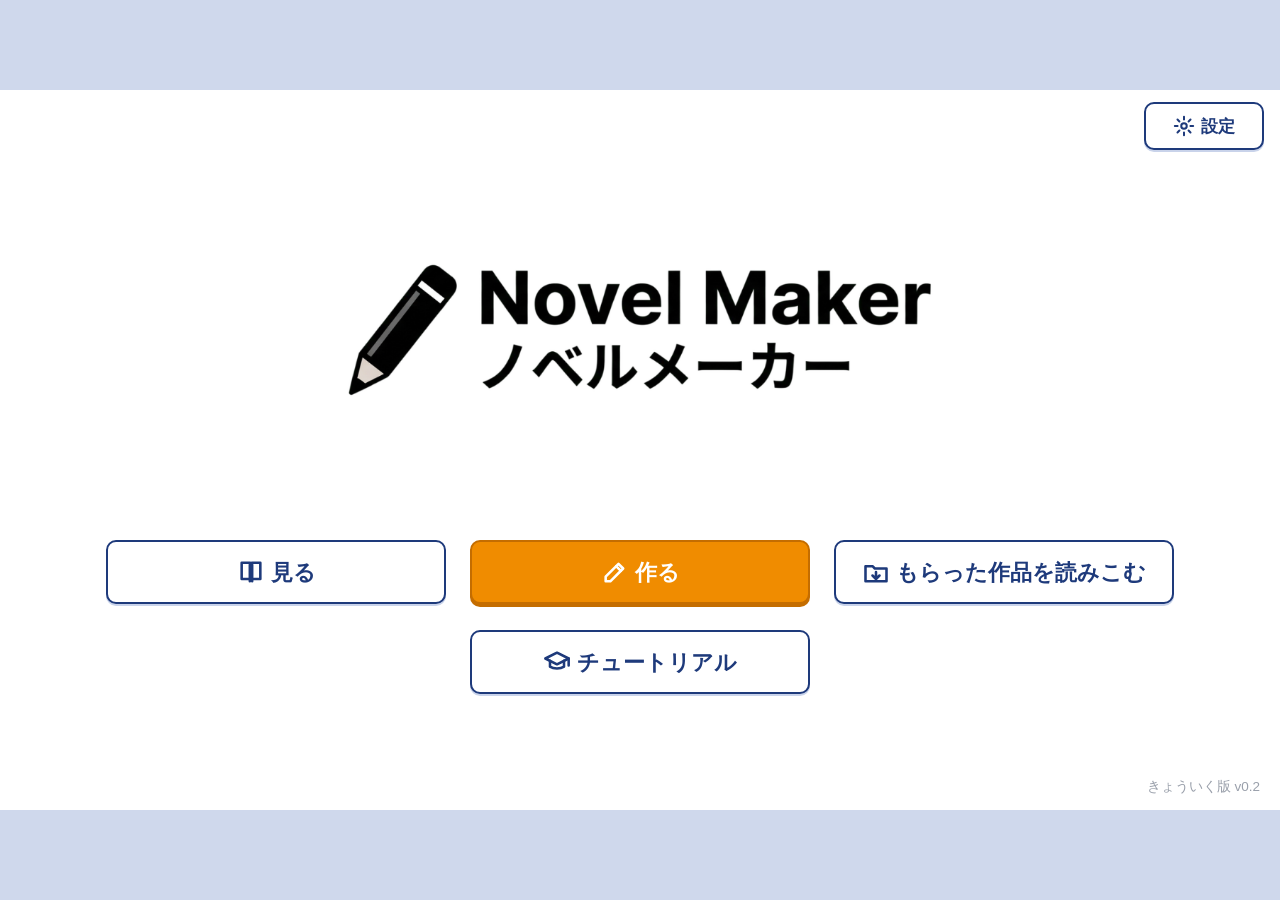
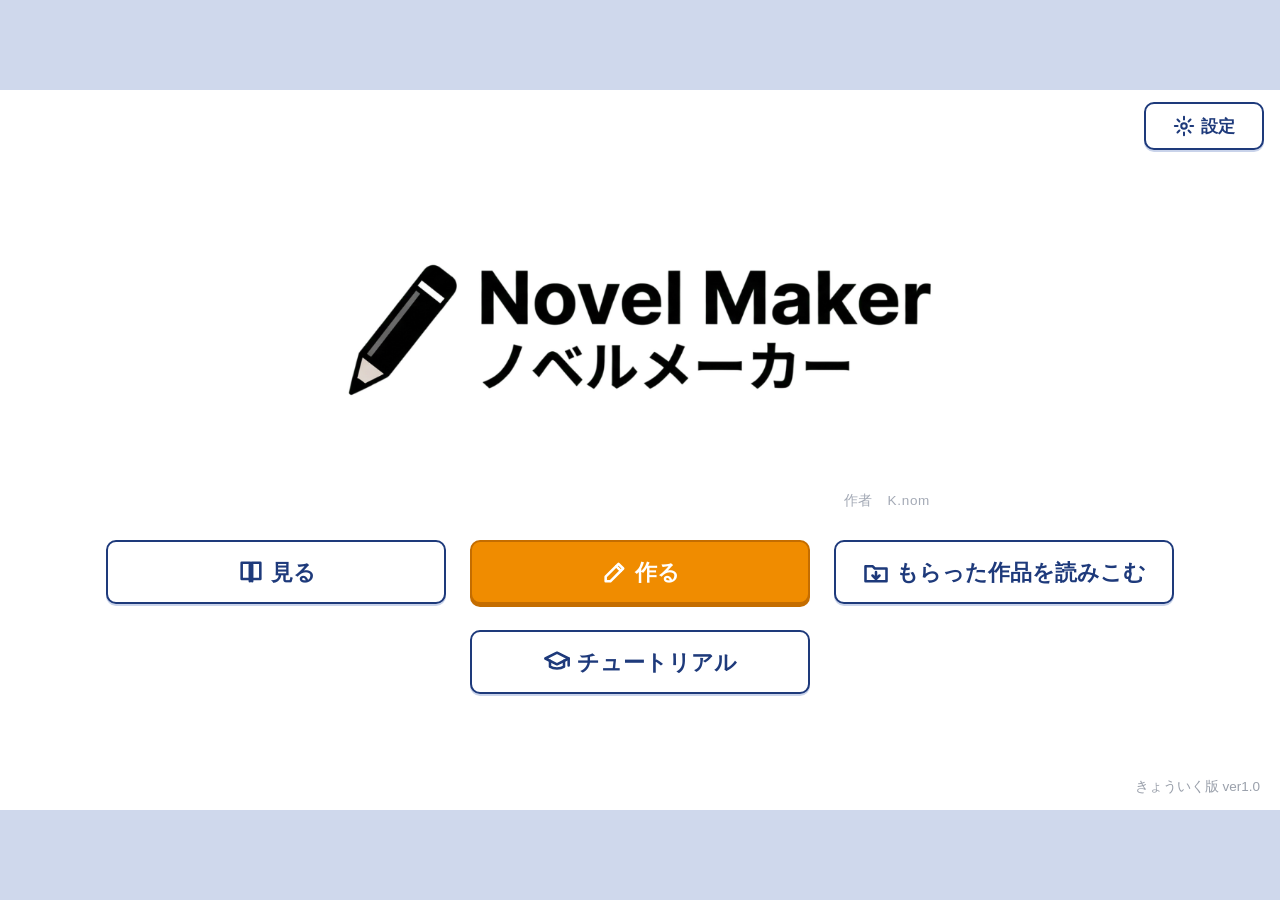
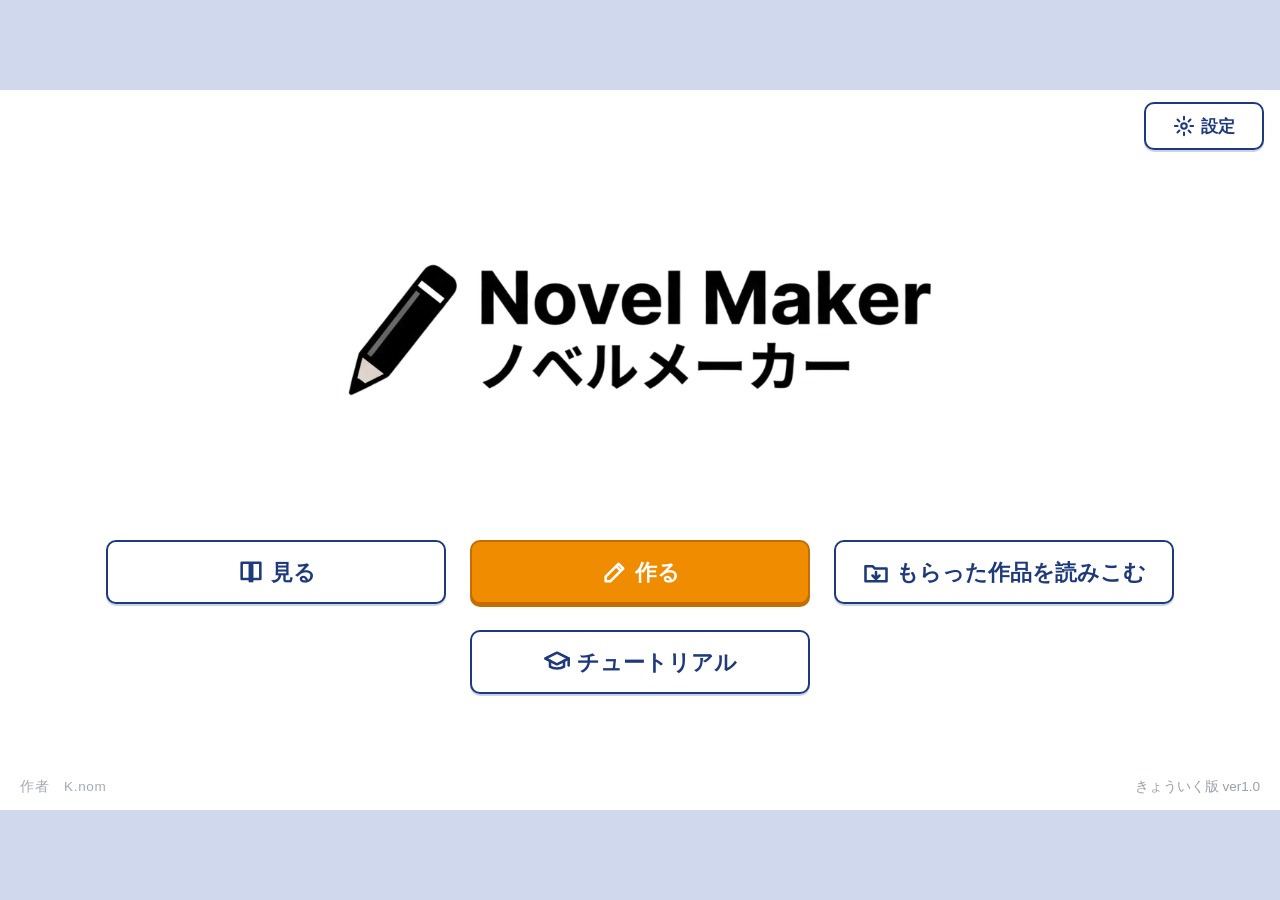
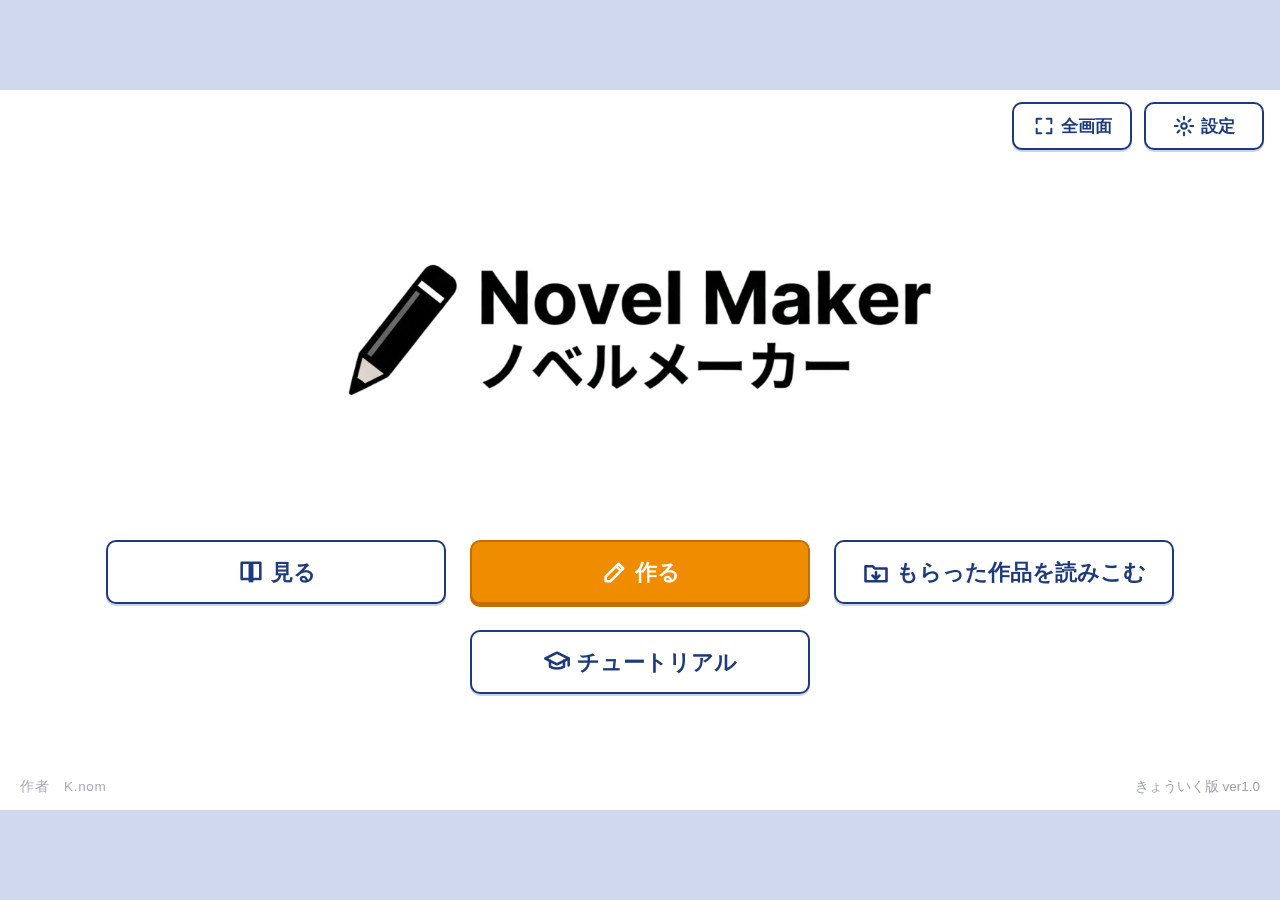
